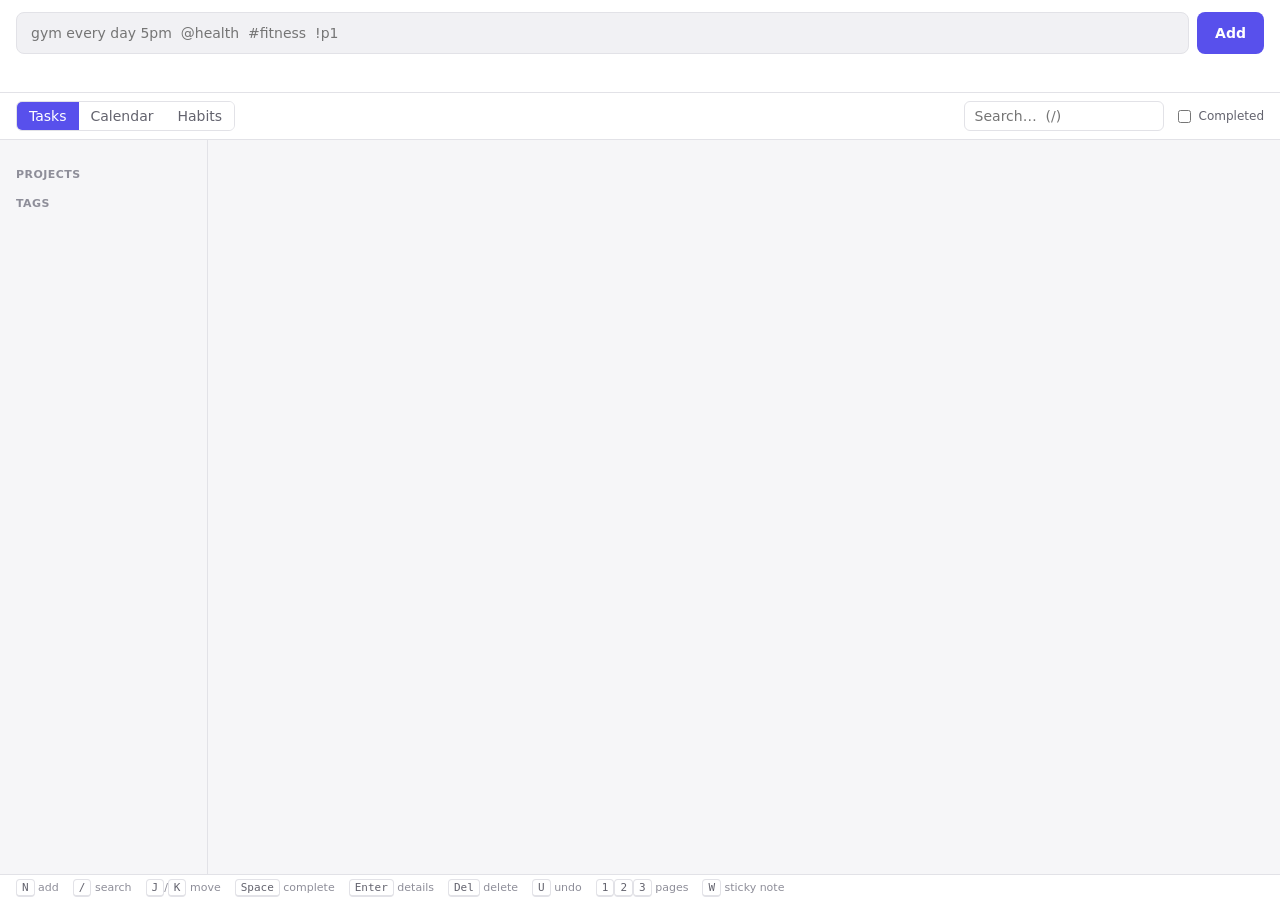
==== windows-app/src/index.html @ aa3853f2 "Collapse the tabs, add a habit month, make parses undoable Five changes, all from using the thing.  " ====
<!doctype html>
<html lang="en">
  <head>
    <meta charset="utf-8" />
    <meta name="viewport" content="width=device-width, initial-scale=1" />
    <title>Master Todo</title>
    <link rel="stylesheet" href="styles.css" />
  </head>
  <body>
    <div id="error-bar" hidden></div>

    <!-- Capture belongs to the task and calendar pages; the habit month hides it. -->
    <header id="capture" class="capture">
      <div class="capture-row">
        <!-- The input sits over a mirror layer that paints a pill behind every
             phrase the parser claimed. -->
        <div class="capture-field">
          <div id="highlight" class="highlight-layer" aria-hidden="true"></div>
          <input
            id="quick-add"
            type="text"
            autocomplete="off"
            spellcheck="false"
            placeholder="gym every day 5pm  @health  #fitness  !p1"
            aria-label="Add a task in one line"
          />
        </div>
        <button id="add-button" class="primary" type="button">Add</button>
      </div>
      <div id="preview" class="preview" aria-live="polite"></div>
    </header>

    <nav class="pages" aria-label="Pages">
      <div class="segmented" role="group">
        <button id="page-agenda" class="active" type="button">Tasks</button>
        <button id="page-calendar" type="button">Calendar</button>
        <button id="page-habits" type="button">Habits</button>
      </div>

      <div class="page-tools">
        <input id="search" type="search" placeholder="Search…  (/)" aria-label="Search tasks" />
        <label class="toggle">
          <input id="show-completed" type="checkbox" />
          Completed
        </label>
      </div>
    </nav>

    <div class="body">
      <nav class="sidebar" aria-label="Filters">
        <ul id="filters" class="view-list"></ul>
        <h2 class="side-heading">Projects</h2>
        <ul id="projects" class="view-list"></ul>
        <h2 class="side-heading">Tags</h2>
        <ul id="tags" class="view-list"></ul>
      </nav>

      <main class="content">
        <!-- Tasks: one list, grouped by when things are due. -->
        <div id="agenda-page" class="page">
          <ul id="agenda" class="tasks" tabindex="0" aria-label="Tasks"></ul>
          <p id="empty" class="empty" hidden></p>
        </div>

        <div id="calendar-page" class="page" hidden>
          <div id="calendar" class="calendar"></div>
        </div>

        <!-- Habits: a month at a time, habits down the side, days across. -->
        <div id="habits-page" class="page habits-page" hidden>
          <div class="month-head">
            <button id="month-prev" type="button" title="Previous month">‹</button>
            <strong id="month-label">—</strong>
            <button id="month-next" type="button" title="Next month">›</button>
            <button id="month-today" type="button">This month</button>
          </div>

          <div class="habit-columns">
            <section class="habit-grid-wrap" aria-label="Habit grid">
              <div id="habit-grid" class="habit-grid"></div>
              <input
                id="new-habit"
                type="text"
                class="inline-input new-habit"
                placeholder="Add a habit…"
                aria-label="Add a habit"
              />
            </section>

            <section class="journal-col" aria-label="Month journal">
              <div class="journal-head">
                <h2 class="side-heading">Journal</h2>
                <button id="add-entry" class="ghost" type="button">+ Entry</button>
              </div>
              <div id="journal-entries" class="journal-entries"></div>
            </section>
          </div>
        </div>
      </main>

      <aside id="detail" class="detail" hidden aria-label="Task detail"></aside>
    </div>

    <footer class="hints">
      <span><kbd>N</kbd> add</span>
      <span><kbd>/</kbd> search</span>
      <span><kbd>J</kbd>/<kbd>K</kbd> move</span>
      <span><kbd>Space</kbd> complete</span>
      <span><kbd>Enter</kbd> details</span>
      <span><kbd>Del</kbd> delete</span>
      <span><kbd>U</kbd> undo</span>
      <span><kbd>1</kbd><kbd>2</kbd><kbd>3</kbd> pages</span>
      <span><kbd>W</kbd> sticky note</span>
      <span class="spacer"></span>
      <span id="summary"></span>
    </footer>

    <div id="toast" class="toast" hidden></div>

    <script type="module" src="app.js"></script>
  </body>
</html>
---- windows-app/src/styles.css ----
/* Master Todo — Windows 11 shell.
   Fluent-adjacent: Segoe UI Variable, 8px radii, quiet surfaces, one accent.
   Light and dark both defined from tokens so neither is an afterthought. */

:root {
  --accent: #5850ec;
  --accent-soft: #eceafe;
  --bg: #f6f6f8;
  --surface: #ffffff;
  --surface-2: #f1f1f4;
  --border: #e2e2e7;
  --text: #16161a;
  --text-dim: #63636e;
  --text-faint: #8e8e99;
  --danger: #c4314b;
  --warn: #b45309;
  --ok: #107c41;
  --shadow: 0 1px 2px rgb(0 0 0 / 6%), 0 8px 24px rgb(0 0 0 / 8%);
  --radius: 8px;
  color-scheme: light;
}

@media (prefers-color-scheme: dark) {
  :root {
    --accent: #8b85ff;
    --accent-soft: #26244a;
    --bg: #17171b;
    --surface: #202026;
    --surface-2: #2a2a32;
    --border: #33333d;
    --text: #f2f2f5;
    --text-dim: #a8a8b4;
    --text-faint: #7c7c88;
    --danger: #ff7a90;
    --warn: #f0b429;
    --ok: #4ade80;
    --shadow: 0 1px 2px rgb(0 0 0 / 30%), 0 8px 24px rgb(0 0 0 / 40%);
    color-scheme: dark;
  }
}

* {
  box-sizing: border-box;
}

/* The hidden attribute has to beat the display rules below it, or a flex or
   grid container stays on screen after being hidden. */
[hidden] {
  display: none !important;
}

html,
body {
  height: 100%;
}

body {
  margin: 0;
  display: flex;
  flex-direction: column;
  font-family: 'Segoe UI Variable Text', 'Segoe UI', system-ui, sans-serif;
  font-size: 14px;
  background: var(--bg);
  color: var(--text);
  overflow: hidden;
}

button,
input {
  font: inherit;
  color: inherit;
}

kbd {
  font-family: 'Cascadia Mono', Consolas, monospace;
  font-size: 11px;
  padding: 1px 5px;
  border: 1px solid var(--border);
  border-bottom-width: 2px;
  border-radius: 4px;
  background: var(--surface);
  color: var(--text-dim);
}

/* ---------- capture bar ---------- */

.capture {
  padding: 12px 16px 8px;
  background: var(--surface);
  border-bottom: 1px solid var(--border);
  flex: 0 0 auto;
}

.capture-row {
  display: flex;
  gap: 8px;
}

/* The field, the mirror layer and the input must agree on every metric that
   affects where a character lands, or the pills drift off the words. */
.capture-field {
  position: relative;
  flex: 1;
  min-width: 0;
  border: 1px solid var(--border);
  border-radius: var(--radius);
  background: var(--surface-2);
  transition: border-color 0.12s, box-shadow 0.12s;
}

.capture-field:focus-within {
  border-color: var(--accent);
  box-shadow: 0 0 0 3px color-mix(in srgb, var(--accent) 22%, transparent);
}

.highlight-layer,
#quick-add {
  padding: 10px 14px;
  font: inherit;
  font-size: 14px;
  line-height: 20px;
  letter-spacing: normal;
  white-space: pre;
  overflow: hidden;
}

.highlight-layer {
  position: absolute;
  inset: 0;
  /* Only the pills are visible; the real glyphs come from the input above. */
  color: transparent;
  pointer-events: none;
  border-radius: var(--radius);
}

#quick-add {
  position: relative;
  z-index: 1;
  display: block;
  width: 100%;
  border: none;
  background: transparent;
  outline: none;
}

/* A phrase the parser claimed. Backspacing against one takes it back. */
.tok {
  border-radius: 4px;
  background: color-mix(in srgb, #3b82f6 26%, transparent);
  color: transparent;
  box-shadow: 0 0 0 1px color-mix(in srgb, #3b82f6 30%, transparent);
}

.tok-tag,
.tok-project {
  background: color-mix(in srgb, var(--accent) 24%, transparent);
  box-shadow: 0 0 0 1px color-mix(in srgb, var(--accent) 28%, transparent);
}

.tok-priority {
  background: color-mix(in srgb, var(--warn) 26%, transparent);
  box-shadow: 0 0 0 1px color-mix(in srgb, var(--warn) 30%, transparent);
}

.chip.muted {
  color: var(--text-faint);
  font-style: italic;
}

button.primary {
  padding: 10px 18px;
  border: none;
  border-radius: var(--radius);
  background: var(--accent);
  color: #fff;
  font-weight: 600;
  cursor: pointer;
}

button.primary:hover {
  filter: brightness(1.08);
}

.preview {
  display: flex;
  flex-wrap: wrap;
  gap: 6px;
  min-height: 22px;
  margin-top: 8px;
  font-size: 12px;
}

.chip {
  padding: 2px 9px;
  border-radius: 999px;
  background: var(--surface-2);
  color: var(--text-dim);
  border: 1px solid var(--border);
}

.chip.accent {
  background: var(--accent-soft);
  border-color: transparent;
  color: var(--accent);
  font-weight: 600;
}

.chip.guess {
  border-style: dashed;
  color: var(--warn);
}

/* ---------- layout ---------- */

.body {
  flex: 1;
  display: flex;
  min-height: 0;
}

.sidebar {
  width: 208px;
  flex: 0 0 auto;
  padding: 12px 8px;
  overflow-y: auto;
  border-right: 1px solid var(--border);
  background: var(--bg);
}

.side-heading {
  margin: 16px 8px 6px;
  font-size: 11px;
  font-weight: 600;
  letter-spacing: 0.04em;
  text-transform: uppercase;
  color: var(--text-faint);
}

.view-list {
  list-style: none;
  margin: 0;
  padding: 0;
}

.view-list li {
  display: flex;
  align-items: center;
  gap: 8px;
  padding: 7px 10px;
  border-radius: 6px;
  cursor: pointer;
  color: var(--text-dim);
}

.view-list li:hover {
  background: var(--surface-2);
}

.view-list li.selected {
  background: var(--accent-soft);
  color: var(--accent);
  font-weight: 600;
}

.view-list .count {
  margin-left: auto;
  font-size: 11px;
  color: var(--text-faint);
}

.content {
  flex: 1;
  min-width: 0;
  display: flex;
  flex-direction: column;
  padding: 14px 18px;
  overflow: hidden;
}

.content-head {
  display: flex;
  align-items: center;
  gap: 12px;
  margin-bottom: 10px;
}

.content-head h1 {
  margin: 0;
  font-size: 19px;
  font-weight: 600;
  font-family: 'Segoe UI Variable Display', 'Segoe UI', system-ui, sans-serif;
}

.content-tools {
  margin-left: auto;
  display: flex;
  gap: 8px;
}

#search {
  width: 200px;
  padding: 6px 10px;
  border: 1px solid var(--border);
  border-radius: 6px;
  background: var(--surface);
  outline: none;
}

#search:focus {
  border-color: var(--accent);
}

.segmented {
  display: flex;
  border: 1px solid var(--border);
  border-radius: 6px;
  overflow: hidden;
}

.segmented button {
  padding: 6px 12px;
  border: none;
  background: var(--surface);
  color: var(--text-dim);
  cursor: pointer;
}

.segmented button.active {
  background: var(--accent);
  color: #fff;
}

/* ---------- page bar ---------- */

.pages {
  display: flex;
  align-items: center;
  gap: 10px;
  padding: 8px 16px;
  border-bottom: 1px solid var(--border);
  background: var(--surface);
  flex: 0 0 auto;
}

.page-tools {
  margin-left: auto;
  display: flex;
  align-items: center;
  gap: 10px;
}

.toggle {
  display: flex;
  align-items: center;
  gap: 5px;
  font-size: 12px;
  color: var(--text-dim);
  cursor: pointer;
}

.page {
  flex: 1;
  min-height: 0;
  display: flex;
  flex-direction: column;
}

.page[hidden] {
  display: none;
}

/* ---------- agenda groups ---------- */

.group-head {
  display: flex;
  align-items: baseline;
  gap: 8px;
  margin: 14px 2px 6px;
  font-size: 12px;
  font-weight: 700;
  letter-spacing: 0.04em;
  text-transform: uppercase;
  color: var(--text-faint);
}

.group-head:first-child {
  margin-top: 0;
}

.group-head .count {
  font-weight: 500;
  letter-spacing: 0;
}

/* Overdue is the one group that means something has already gone wrong. */
.group-head.group-overdue {
  color: var(--danger);
}

.group-head.group-today {
  color: var(--accent);
}

/* ---------- task list ---------- */

.tasks {
  list-style: none;
  margin: 0;
  padding: 0;
  overflow-y: auto;
  flex: 1;
  outline: none;
}

.task {
  display: flex;
  align-items: flex-start;
  gap: 10px;
  padding: 9px 12px;
  margin-bottom: 4px;
  border: 1px solid var(--border);
  border-left-width: 3px;
  border-radius: var(--radius);
  background: var(--surface);
  cursor: pointer;
}

.task:hover {
  border-color: color-mix(in srgb, var(--accent) 40%, var(--border));
}

.task.active {
  border-color: var(--accent);
  box-shadow: 0 0 0 2px color-mix(in srgb, var(--accent) 20%, transparent);
}

.task.p-high {
  border-left-color: var(--danger);
}

.task.p-medium {
  border-left-color: var(--warn);
}

.task.p-low {
  border-left-color: var(--accent);
}

.task.done .title {
  text-decoration: line-through;
  color: var(--text-faint);
}

.check {
  flex: 0 0 auto;
  width: 18px;
  height: 18px;
  margin-top: 1px;
  border: 1.5px solid var(--text-faint);
  border-radius: 50%;
  background: transparent;
  cursor: pointer;
  display: grid;
  place-items: center;
  color: transparent;
  font-size: 11px;
  line-height: 1;
}

.check:hover {
  border-color: var(--ok);
  color: var(--ok);
}

.task.done .check {
  background: var(--ok);
  border-color: var(--ok);
  color: #fff;
}

.task-main {
  flex: 1;
  min-width: 0;
}

.title {
  display: block;
  overflow-wrap: anywhere;
}

.meta {
  display: flex;
  flex-wrap: wrap;
  gap: 8px;
  margin-top: 3px;
  font-size: 12px;
  color: var(--text-faint);
}

.meta .overdue {
  color: var(--danger);
  font-weight: 600;
}

.meta .tag {
  color: var(--accent);
}

.empty {
  margin: 40px auto;
  color: var(--text-faint);
  text-align: center;
}

/* ---------- calendar ---------- */

.calendar {
  flex: 1;
  overflow-y: auto;
}

.cal-head {
  display: flex;
  align-items: center;
  gap: 10px;
  margin-bottom: 10px;
}

.cal-head button {
  padding: 4px 10px;
  border: 1px solid var(--border);
  border-radius: 6px;
  background: var(--surface);
  cursor: pointer;
}

.cal-grid {
  display: grid;
  grid-template-columns: repeat(7, 1fr);
  gap: 4px;
}

.cal-dow {
  padding: 4px;
  font-size: 11px;
  font-weight: 600;
  text-transform: uppercase;
  color: var(--text-faint);
  text-align: center;
}

.cal-day {
  min-height: 84px;
  padding: 5px 6px;
  border: 1px solid var(--border);
  border-radius: 6px;
  background: var(--surface);
  font-size: 12px;
  /* The cell grows with its tasks rather than clipping them; the row sizes to
     the busiest day. */
}

.cal-day.other {
  opacity: 0.4;
}

.cal-day.today {
  border-color: var(--accent);
  box-shadow: inset 0 0 0 1px var(--accent);
}

.cal-date {
  font-weight: 600;
  color: var(--text-dim);
}

.cal-task {
  margin-top: 3px;
  padding: 1px 5px;
  border-radius: 4px;
  background: var(--accent-soft);
  color: var(--accent);
  white-space: nowrap;
  overflow: hidden;
  text-overflow: ellipsis;
  cursor: pointer;
}

/* ---------- detail pane ---------- */

.detail {
  width: 300px;
  flex: 0 0 auto;
  padding: 14px;
  border-left: 1px solid var(--border);
  background: var(--surface);
  overflow-y: auto;
}

.detail-head {
  display: flex;
  align-items: center;
  margin-bottom: 12px;
}

.detail-head h2 {
  margin: 0;
  font-size: 16px;
}

.detail h2 {
  margin: 0 0 12px;
  font-size: 16px;
}

.icon-button {
  margin-left: auto;
  padding: 2px 7px;
  border: none;
  border-radius: 6px;
  background: transparent;
  color: var(--text-faint);
  font-size: 13px;
  cursor: pointer;
}

.icon-button:hover {
  background: var(--surface-2);
  color: var(--text);
}

.field {
  margin-bottom: 12px;
}

.field label {
  display: block;
  margin-bottom: 4px;
  font-size: 11px;
  font-weight: 600;
  text-transform: uppercase;
  letter-spacing: 0.04em;
  color: var(--text-faint);
}

.field input,
.field textarea,
.field select {
  width: 100%;
  padding: 6px 8px;
  border: 1px solid var(--border);
  border-radius: 6px;
  background: var(--surface-2);
  outline: none;
}

.field textarea {
  min-height: 64px;
  resize: vertical;
}

.subtasks {
  list-style: none;
  margin: 0;
  padding: 0;
}

.subtasks li {
  display: flex;
  align-items: center;
  gap: 7px;
  padding: 3px 0;
}

.subtasks li.done span {
  text-decoration: line-through;
  color: var(--text-faint);
}

.detail-actions {
  display: flex;
  flex-wrap: wrap;
  gap: 6px;
  margin-top: 14px;
}

.detail-actions button {
  padding: 6px 10px;
  border: 1px solid var(--border);
  border-radius: 6px;
  background: var(--surface-2);
  cursor: pointer;
}

.detail-actions button.danger {
  color: var(--danger);
  border-color: color-mix(in srgb, var(--danger) 40%, var(--border));
}

/* ---------- chrome ---------- */

.hints {
  flex: 0 0 auto;
  display: flex;
  gap: 14px;
  align-items: center;
  padding: 6px 16px;
  border-top: 1px solid var(--border);
  background: var(--surface);
  font-size: 11px;
  color: var(--text-faint);
}

.hints .spacer {
  flex: 1;
}

.toast {
  position: fixed;
  left: 50%;
  bottom: 42px;
  transform: translateX(-50%);
  padding: 9px 16px;
  border-radius: var(--radius);
  background: var(--text);
  color: var(--bg);
  box-shadow: var(--shadow);
  z-index: 40;
}

#error-bar {
  position: fixed;
  top: 0;
  left: 0;
  right: 0;
  padding: 8px 14px;
  background: var(--danger);
  color: #fff;
  font-size: 12px;
  z-index: 50;
}

/* Narrow windows drop the sidebar and detail pane rather than squeezing them. */
@media (max-width: 720px) {
  .sidebar,
  .detail {
    display: none;
  }
}

/* ---------- the detail pane ---------- */

.detail {
  display: flex;
  flex-direction: column;
}

.detail[hidden] {
  display: none !important;
}

/* Popovers hang off this row, so it owns the positioning context. */
.detail-chips {
  position: relative;
  display: flex;
  align-items: center;
  gap: 8px;
  margin-bottom: 14px;
}

.chip-button {
  display: inline-flex;
  align-items: center;
  gap: 6px;
  padding: 5px 11px;
  border: 1px solid var(--border);
  border-radius: 999px;
  background: var(--surface-2);
  color: var(--text-dim);
  font-size: 12px;
  cursor: pointer;
}

.chip-button:hover,
.chip-button.open {
  border-color: var(--accent);
  color: var(--accent);
}

.chip-button.set {
  border-color: color-mix(in srgb, var(--accent) 50%, var(--border));
  color: var(--accent);
}

.chip-button.flag.p-high {
  color: var(--danger);
  border-color: color-mix(in srgb, var(--danger) 50%, var(--border));
}

.chip-button.flag.p-medium {
  color: var(--warn);
  border-color: color-mix(in srgb, var(--warn) 50%, var(--border));
}

.chip-icon {
  font-size: 12px;
  line-height: 1;
}

.icon-button.close {
  margin-left: auto;
}

.popover {
  position: absolute;
  top: 100%;
  left: 0;
  z-index: 30;
  margin-top: 6px;
  padding: 10px;
  min-width: 236px;
  border: 1px solid var(--border);
  border-radius: 10px;
  background: var(--surface);
  box-shadow: var(--shadow);
}

.popover-row {
  display: flex;
  flex-wrap: wrap;
  gap: 6px;
  margin-top: 8px;
}

.popover-row button,
.popover-item {
  padding: 5px 10px;
  border: 1px solid var(--border);
  border-radius: 6px;
  background: var(--surface-2);
  color: inherit;
  font-size: 12px;
  cursor: pointer;
}

.popover-item {
  display: block;
  width: 100%;
  margin-bottom: 4px;
  text-align: left;
  border-color: transparent;
  background: transparent;
}

.popover-item:hover {
  background: var(--surface-2);
}

.popover-item.p-high {
  color: var(--danger);
}

.popover-item.p-medium {
  color: var(--warn);
}

.popover-item.p-low {
  color: var(--accent);
}

.popover-row button.danger {
  color: var(--danger);
  border-color: color-mix(in srgb, var(--danger) 40%, var(--border));
}

.popover-field {
  display: flex;
  align-items: center;
  gap: 8px;
  margin-top: 8px;
  font-size: 12px;
  color: var(--text-dim);
}

.popover-field span {
  width: 52px;
  flex: 0 0 auto;
}

.popover-field input,
.popover-field select {
  flex: 1;
  min-width: 0;
  padding: 5px 7px;
  border: 1px solid var(--border);
  border-radius: 6px;
  background: var(--surface-2);
  color: inherit;
  font: inherit;
  font-size: 12px;
  outline: none;
}

.popover-note {
  margin: 8px 0 0;
  font-size: 11px;
  color: var(--text-faint);
}

.mini-cal {
  width: 216px;
}

.mini-head {
  display: flex;
  align-items: center;
  justify-content: space-between;
  margin-bottom: 6px;
  font-size: 12px;
}

.mini-head button {
  padding: 2px 8px;
  border: 1px solid var(--border);
  border-radius: 6px;
  background: var(--surface-2);
  color: inherit;
  cursor: pointer;
}

.mini-grid {
  display: grid;
  grid-template-columns: repeat(7, 1fr);
  gap: 2px;
}

.mini-dow {
  font-size: 10px;
  text-align: center;
  color: var(--text-faint);
}

.mini-day {
  padding: 5px 0;
  border: none;
  border-radius: 6px;
  background: transparent;
  color: inherit;
  font-size: 12px;
  cursor: pointer;
}

.mini-day:hover {
  background: var(--surface-2);
}

.mini-day.other {
  opacity: 0.35;
}

.mini-day.today {
  box-shadow: inset 0 0 0 1px var(--accent);
}

.mini-day.selected {
  background: var(--accent);
  color: #fff;
}

.detail-title-row {
  display: flex;
  align-items: flex-start;
  gap: 8px;
}

.detail-title {
  flex: 1;
  min-width: 0;
  padding: 0;
  border: none;
  background: transparent;
  color: inherit;
  font-family: inherit;
  font-size: 16px;
  font-weight: 600;
  line-height: 1.4;
  resize: none;
  overflow: hidden;
  outline: none;
}

.title-tools {
  display: flex;
  align-items: center;
  gap: 4px;
}

.title-tools .count {
  font-size: 11px;
  color: var(--text-faint);
}

.detail-body {
  flex: 1;
  min-height: 0;
  margin-top: 10px;
}

.detail-notes {
  width: 100%;
  min-height: 180px;
  padding: 10px 12px;
  border: 1px solid var(--border);
  border-radius: var(--radius);
  background: var(--surface-2);
  color: inherit;
  font-family: inherit;
  font-size: 13px;
  line-height: 1.6;
  resize: vertical;
  outline: none;
}

.detail-notes:focus {
  border-color: var(--accent);
}

/* ---------- the habit month ---------- */

.habits-page {
  overflow: hidden;
}

.month-head {
  display: flex;
  align-items: center;
  gap: 8px;
  margin-bottom: 12px;
  flex: 0 0 auto;
}

.month-head strong {
  font-size: 17px;
  font-family: 'Segoe UI Variable Display', 'Segoe UI', system-ui, sans-serif;
}

.month-head button {
  padding: 3px 10px;
  border: 1px solid var(--border);
  border-radius: 6px;
  background: var(--surface);
  color: inherit;
  cursor: pointer;
}

.habit-columns {
  flex: 1;
  min-height: 0;
  display: grid;
  grid-template-columns: minmax(0, 1fr) minmax(230px, 340px);
  gap: 16px;
}

.habit-grid-wrap {
  min-width: 0;
  display: flex;
  flex-direction: column;
  overflow: auto;
}

/* Name column, one narrow column per day, then the row total. */
.habit-grid {
  display: grid;
  grid-template-columns: 148px repeat(var(--days, 31), 24px) 54px;
  gap: 2px;
  align-content: start;
}

.cell {
  display: flex;
  align-items: center;
  justify-content: center;
  min-height: 26px;
  border-radius: 4px;
  font-size: 11px;
}

/* The names stay put while the days scroll under them. */
.cell.name {
  position: sticky;
  left: 0;
  z-index: 2;
  justify-content: flex-start;
  gap: 4px;
  padding: 0 6px;
  background: var(--bg);
}

.cell.name .habit-label {
  flex: 1;
  min-width: 0;
  overflow: hidden;
  text-overflow: ellipsis;
  white-space: nowrap;
  font-size: 12px;
  cursor: text;
}

.cell.name .icon-button {
  opacity: 0;
  margin-left: 0;
  padding: 0 4px;
}

.cell.name:hover .icon-button {
  opacity: 1;
}

.cell.number-name .habit-label {
  color: var(--text-dim);
  font-style: italic;
}

.cell.corner {
  position: sticky;
  left: 0;
  z-index: 2;
  background: var(--bg);
}

.cell.day-head {
  flex-direction: column;
  gap: 0;
  line-height: 1.15;
  color: var(--text-faint);
}

.cell.day-head .dow {
  font-size: 9px;
  text-transform: uppercase;
}

.cell.day-head .dom {
  font-size: 11px;
}

.cell.day-head.today {
  color: var(--accent);
  font-weight: 700;
}

.cell.tick {
  background: var(--surface-2);
  cursor: pointer;
  color: transparent;
}

.cell.tick:hover {
  box-shadow: inset 0 0 0 1px var(--accent);
}

.cell.tick.done {
  background: var(--accent);
  color: #fff;
}

.cell.weekend {
  background: color-mix(in srgb, var(--surface-2) 55%, transparent);
}

.cell.tick.done.weekend {
  background: var(--accent);
}

.cell.today {
  box-shadow: inset 0 0 0 1px color-mix(in srgb, var(--accent) 60%, transparent);
}

/* A day that has not happened cannot have been done. */
.cell.future {
  opacity: 0.3;
  cursor: default;
}

.cell.tick.future:hover {
  box-shadow: none;
}

.cell.number {
  background: var(--surface-2);
  color: var(--text-dim);
  cursor: pointer;
  font-size: 10px;
}

.cell.number:hover {
  box-shadow: inset 0 0 0 1px var(--accent);
}

.cell.total,
.cell.total-head {
  gap: 4px;
  color: var(--text-faint);
  font-size: 11px;
}

.cell-input {
  width: 100%;
  height: 100%;
  min-width: 0;
  padding: 0 2px;
  border: 1px solid var(--accent);
  border-radius: 4px;
  background: var(--surface);
  color: inherit;
  font: inherit;
  font-size: 10px;
  text-align: center;
  outline: none;
}

.new-habit {
  margin-top: 10px;
  max-width: 260px;
  flex: 0 0 auto;
}

.inline-input {
  padding: 6px 8px;
  border: 1px solid var(--border);
  border-radius: 6px;
  background: var(--surface-2);
  color: inherit;
  font: inherit;
  outline: none;
}

.inline-input:focus {
  border-color: var(--accent);
}

.streak {
  padding: 0 5px;
  border-radius: 999px;
  background: var(--accent-soft);
  color: var(--accent);
  font-size: 10px;
  font-weight: 600;
}

.empty-row {
  justify-content: flex-start;
  color: var(--text-faint);
  font-size: 12px;
}

/* ---------- the month journal ---------- */

.journal-col {
  display: flex;
  flex-direction: column;
  min-height: 0;
  overflow: hidden;
}

.journal-head {
  display: flex;
  align-items: center;
  gap: 8px;
  flex: 0 0 auto;
}

.journal-head .side-heading {
  margin: 0;
}

button.ghost {
  margin-left: auto;
  padding: 3px 9px;
  border: 1px solid var(--border);
  border-radius: 6px;
  background: var(--surface);
  color: var(--text-dim);
  font-size: 12px;
  cursor: pointer;
}

button.ghost:hover {
  border-color: var(--accent);
  color: var(--accent);
}

.journal-entries {
  flex: 1;
  min-height: 0;
  margin-top: 8px;
  overflow-y: auto;
  padding-right: 4px;
}

.entry {
  margin-bottom: 10px;
  padding: 8px 10px;
  border: 1px solid var(--border);
  border-radius: var(--radius);
  background: var(--surface);
}

.entry-head {
  display: flex;
  align-items: center;
  gap: 6px;
}

.entry-title {
  flex: 1;
  min-width: 0;
  padding: 0;
  border: none;
  background: transparent;
  color: inherit;
  font: inherit;
  font-weight: 600;
  outline: none;
}

.entry .icon-button {
  opacity: 0;
  margin-left: 0;
}

.entry:hover .icon-button,
.entry .icon-button:focus {
  opacity: 1;
}

.entry-body {
  width: 100%;
  margin-top: 4px;
  padding: 0;
  border: none;
  background: transparent;
  color: var(--text-dim);
  font-family: inherit;
  font-size: 13px;
  line-height: 1.6;
  resize: none;
  outline: none;
  overflow: hidden;
}

/* Only stack when the window is genuinely too narrow for two columns; the
   journal belongs beside the grid, not under it. */
@media (max-width: 640px) {
  .habit-columns {
    grid-template-columns: 1fr;
    overflow-y: auto;
  }
}
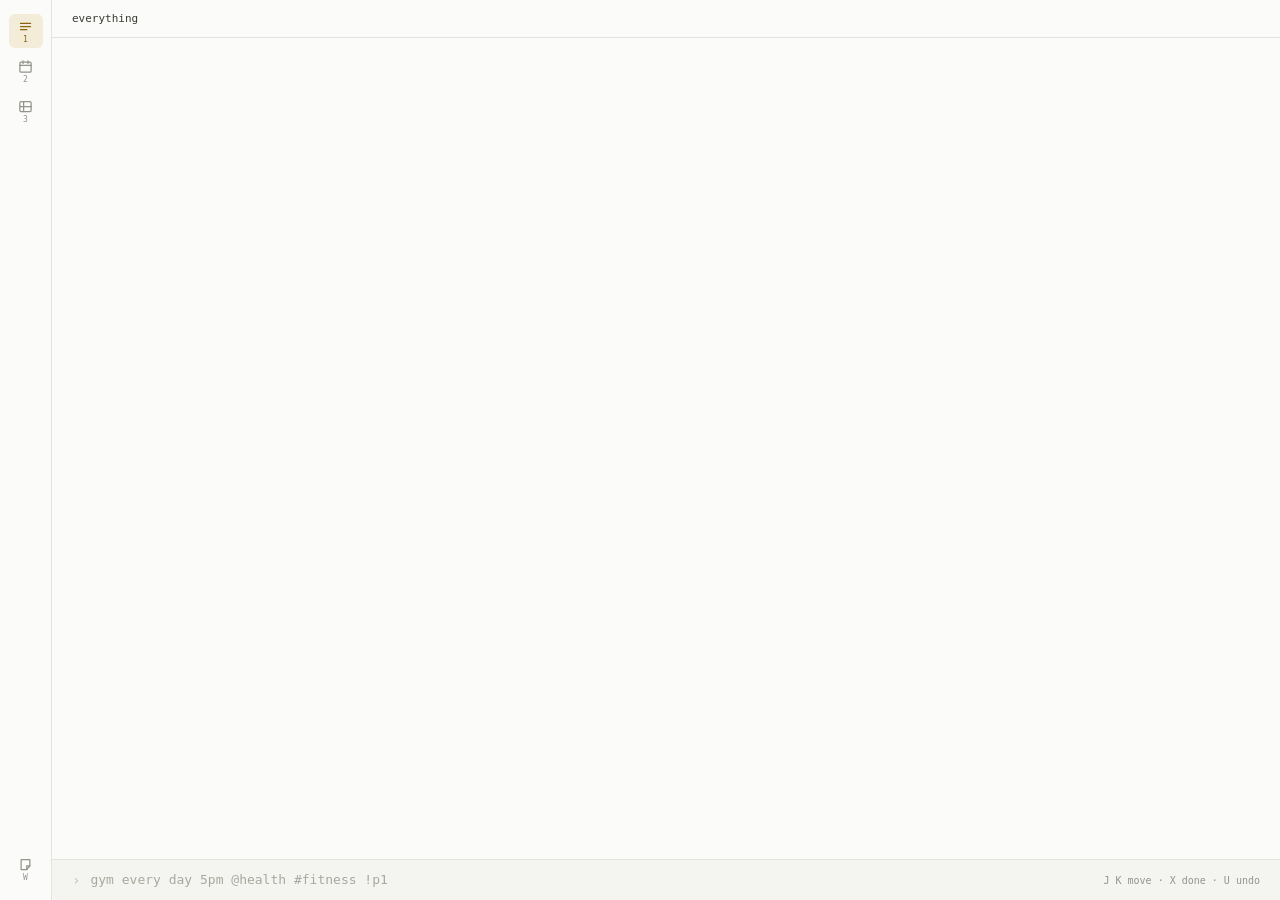
==== commit 0aa26b58: "Rebuild the Windows shell as Direction B, "Command Deck" Matches the seven artboards, kept in docs/d" ====
--- a/windows-app/src/index.html
+++ b/windows-app/src/index.html
@@ -9,11 +9,82 @@
   <body>
     <div id="error-bar" hidden></div>
 
-    <!-- Capture belongs to the task and calendar pages; the habit month hides it. -->
-    <header id="capture" class="capture">
-      <div class="capture-row">
-        <!-- The input sits over a mirror layer that paints a pill behind every
-             phrase the parser claimed. -->
+    <!-- The rail is the whole navigation: three pages and the sticky note. -->
+    <nav class="rail" aria-label="Pages">
+      <button id="page-agenda" class="active" type="button" aria-label="Tasks (1)">
+        <svg width="15" height="15" viewBox="0 0 24 24" fill="none" stroke="currentColor"
+             stroke-width="2" stroke-linecap="round" stroke-linejoin="round" aria-hidden="true">
+          <path d="M4 7h16" /><path d="M4 12h16" /><path d="M4 17h10" />
+        </svg>
+        <span class="key">1</span>
+      </button>
+      <button id="page-calendar" type="button" aria-label="Calendar (2)">
+        <svg width="15" height="15" viewBox="0 0 24 24" fill="none" stroke="currentColor"
+             stroke-width="2" stroke-linecap="round" stroke-linejoin="round" aria-hidden="true">
+          <rect x="3" y="5" width="18" height="16" rx="2" /><path d="M3 10h18" />
+          <path d="M8 3v4" /><path d="M16 3v4" />
+        </svg>
+        <span class="key">2</span>
+      </button>
+      <button id="page-habits" type="button" aria-label="Habits (3)">
+        <svg width="15" height="15" viewBox="0 0 24 24" fill="none" stroke="currentColor"
+             stroke-width="2" stroke-linecap="round" stroke-linejoin="round" aria-hidden="true">
+          <rect x="3" y="4" width="18" height="16" rx="2" /><path d="M9 4v16" />
+          <path d="M3 12h18" />
+        </svg>
+        <span class="key">3</span>
+      </button>
+
+      <div class="spacer"></div>
+
+      <button id="sticky-toggle" type="button" aria-label="Toggle the sticky note (W)">
+        <svg width="15" height="15" viewBox="0 0 24 24" fill="none" stroke="currentColor"
+             stroke-width="2" stroke-linecap="round" stroke-linejoin="round" aria-hidden="true">
+          <path d="M5 4h14v10l-5 6H5z" /><path d="M19 14h-5v6" />
+        </svg>
+        <span class="key">W</span>
+      </button>
+    </nav>
+
+    <div class="column">
+      <!-- One mono line: where you are, and what you can press. -->
+      <div class="status">
+        <span id="here" class="here">everything</span>
+        <span id="count"></span>
+        <div class="spacer"></div>
+        <div id="status-tools"></div>
+      </div>
+
+      <!-- Tasks -->
+      <div id="agenda-page" class="page">
+        <ul id="agenda" class="list" tabindex="0" aria-label="Tasks"></ul>
+        <p id="empty" class="empty" hidden></p>
+      </div>
+
+      <!-- Calendar -->
+      <div id="calendar-page" class="page" hidden>
+        <div id="cal-dow" class="cal-dow"></div>
+        <div id="cal-grid" class="cal-grid"></div>
+      </div>
+
+      <!-- Habits: the grid, then the month's journal and its summary. -->
+      <div id="habits-page" class="page" hidden>
+        <div id="habit-rows" class="habit-rows"></div>
+        <div class="section-rule">
+          <span class="rule"></span>
+          <span>JOURNAL</span>
+          <span class="rule"></span>
+        </div>
+        <div class="habit-lower">
+          <div id="journal" class="journal"></div>
+          <aside id="summary" class="summary" aria-label="This month"></aside>
+        </div>
+      </div>
+
+      <!-- Capture lives at the bottom and is always there, never a modal. -->
+      <div id="preview" class="preview" aria-live="polite"></div>
+      <div id="capture" class="capture">
+        <span class="prompt">›</span>
         <div class="capture-field">
           <div id="highlight" class="highlight-layer" aria-hidden="true"></div>
           <input
@@ -21,99 +92,15 @@
             type="text"
             autocomplete="off"
             spellcheck="false"
-            placeholder="gym every day 5pm  @health  #fitness  !p1"
+            placeholder="gym every day 5pm @health #fitness !p1"
             aria-label="Add a task in one line"
           />
         </div>
-        <button id="add-button" class="primary" type="button">Add</button>
+        <span id="capture-hint" class="hint">J K move · X done · U undo</span>
       </div>
-      <div id="preview" class="preview" aria-live="polite"></div>
-    </header>
-
-    <nav class="pages" aria-label="Pages">
-      <div class="segmented" role="group">
-        <button id="page-agenda" class="active" type="button">Tasks</button>
-        <button id="page-calendar" type="button">Calendar</button>
-        <button id="page-habits" type="button">Habits</button>
-      </div>
-
-      <div class="page-tools">
-        <input id="search" type="search" placeholder="Search…  (/)" aria-label="Search tasks" />
-        <label class="toggle">
-          <input id="show-completed" type="checkbox" />
-          Completed
-        </label>
-      </div>
-    </nav>
-
-    <div class="body">
-      <nav class="sidebar" aria-label="Filters">
-        <ul id="filters" class="view-list"></ul>
-        <h2 class="side-heading">Projects</h2>
-        <ul id="projects" class="view-list"></ul>
-        <h2 class="side-heading">Tags</h2>
-        <ul id="tags" class="view-list"></ul>
-      </nav>
-
-      <main class="content">
-        <!-- Tasks: one list, grouped by when things are due. -->
-        <div id="agenda-page" class="page">
-          <ul id="agenda" class="tasks" tabindex="0" aria-label="Tasks"></ul>
-          <p id="empty" class="empty" hidden></p>
-        </div>
-
-        <div id="calendar-page" class="page" hidden>
-          <div id="calendar" class="calendar"></div>
-        </div>
-
-        <!-- Habits: a month at a time, habits down the side, days across. -->
-        <div id="habits-page" class="page habits-page" hidden>
-          <div class="month-head">
-            <button id="month-prev" type="button" title="Previous month">‹</button>
-            <strong id="month-label">—</strong>
-            <button id="month-next" type="button" title="Next month">›</button>
-            <button id="month-today" type="button">This month</button>
-          </div>
-
-          <div class="habit-columns">
-            <section class="habit-grid-wrap" aria-label="Habit grid">
-              <div id="habit-grid" class="habit-grid"></div>
-              <input
-                id="new-habit"
-                type="text"
-                class="inline-input new-habit"
-                placeholder="Add a habit…"
-                aria-label="Add a habit"
-              />
-            </section>
-
-            <section class="journal-col" aria-label="Month journal">
-              <div class="journal-head">
-                <h2 class="side-heading">Journal</h2>
-                <button id="add-entry" class="ghost" type="button">+ Entry</button>
-              </div>
-              <div id="journal-entries" class="journal-entries"></div>
-            </section>
-          </div>
-        </div>
-      </main>
-
-      <aside id="detail" class="detail" hidden aria-label="Task detail"></aside>
     </div>
 
-    <footer class="hints">
-      <span><kbd>N</kbd> add</span>
-      <span><kbd>/</kbd> search</span>
-      <span><kbd>J</kbd>/<kbd>K</kbd> move</span>
-      <span><kbd>Space</kbd> complete</span>
-      <span><kbd>Enter</kbd> details</span>
-      <span><kbd>Del</kbd> delete</span>
-      <span><kbd>U</kbd> undo</span>
-      <span><kbd>1</kbd><kbd>2</kbd><kbd>3</kbd> pages</span>
-      <span><kbd>W</kbd> sticky note</span>
-      <span class="spacer"></span>
-      <span id="summary"></span>
-    </footer>
+    <aside id="detail" class="detail" hidden aria-label="Task detail"></aside>
 
     <div id="toast" class="toast" hidden></div>
 
--- a/windows-app/src/styles.css
+++ b/windows-app/src/styles.css
@@ -1,41 +1,145 @@
-/* Master Todo — Windows 11 shell.
-   Fluent-adjacent: Segoe UI Variable, 8px radii, quiet surfaces, one accent.
-   Light and dark both defined from tokens so neither is an afterthought. */
+/* Master Todo — Direction B, "Command Deck".
+   A dark-first, terminal-adjacent surface: proportional type for the things a
+   person wrote, monospace for everything the machine knows. Density is the
+   point — 26px rows, hairline rules, no decoration that is not information.
+
+   Every colour below is a token. Dark is the default and light is the
+   override, because this is a tool that sits open next to real work. */
 
 :root {
-  --accent: #5850ec;
-  --accent-soft: #eceafe;
-  --bg: #f6f6f8;
-  --surface: #ffffff;
-  --surface-2: #f1f1f4;
-  --border: #e2e2e7;
-  --text: #16161a;
-  --text-dim: #63636e;
-  --text-faint: #8e8e99;
-  --danger: #c4314b;
-  --warn: #b45309;
-  --ok: #107c41;
-  --shadow: 0 1px 2px rgb(0 0 0 / 6%), 0 8px 24px rgb(0 0 0 / 8%);
-  --radius: 8px;
-  color-scheme: light;
-}
-
-@media (prefers-color-scheme: dark) {
+  color-scheme: dark;
+
+  /* surfaces */
+  --bg: #08090a;
+  --panel: #0b0c0d; /* capture bar, detail pane, sticky note */
+  --raised: #0f1012; /* overlay and tray popover, above everything */
+  --toast: #141517;
+  --cell-off: #0a0b0c; /* a calendar cell outside the month */
+
+  /* hairlines */
+  --line: #16171a;
+  --line-quiet: #17181a; /* a section rule with no urgency */
+  --line-faint: #101113;
+  --edge: #222326; /* sticky note */
+  --edge-strong: #2a2b2e; /* overlay, toast */
+
+  /* type, brightest to quietest */
+  --text-max: #ffffff;
+  --text-bright: #f0f0ea;
+  --text: #dcdcd6;
+  --text-2: #c7c7bd;
+  --text-3: #b6b6b0;
+  --text-dim: #9a9a92;
+  --text-faint: #85857e;
+  --text-fainter: #6f6f68;
+  --text-ghost: #55554f;
+  --text-quiet: #3a3a36;
+  --dot: #2e2f32;
+
+  /* accent — amber, used only for now, today, and focus */
+  --accent: #e0b25e;
+  --accent-hover: #f2cd8a;
+  --accent-bg: #17180f;
+  --accent-line: #23200f;
+  --accent-rail: #1b1c16;
+  --accent-bar: #e0b25e;
+
+  /* overdue */
+  --danger: #e5584a;
+  --danger-line: #24160f;
+  --danger-check: #6a4038;
+
+  /* checkbox borders carry the row's urgency */
+  --check-strong: #8a8a80; /* the selected row */
+  --check: #4a4a44; /* today */
+  --check-dim: #3a3a36; /* later */
+  --check-done: #3a3a34;
+
+  /* neutral chips */
+  --chip-bg: #121316;
+  --chip-line: #1c1d20;
+
+  /* parsed phrases, by what they set */
+  --when-bg: #101a1f;
+  --when-line: #3f6b80;
+  --when-text: #8fbdd4;
+  --where-bg: #141a10;
+  --where-line: #4e6b3e;
+  --where-text: #9cba81;
+  --much-bg: #1f1a0d;
+  --much-line: #7d6329;
+  --much-text: #e0b25e;
+
+  /* habits */
+  --habit-done: #5d7d4e;
+  --habit-miss: #221518;
+  --habit-miss-line: #38221f;
+
+  --mono: Consolas, ui-monospace, "Cascadia Mono", monospace;
+  --sans: "Segoe UI Variable Text", "Segoe UI", system-ui, sans-serif;
+  --display: "Segoe UI Variable Display", "Segoe UI", system-ui, sans-serif;
+}
+
+@media (prefers-color-scheme: light) {
   :root {
-    --accent: #8b85ff;
-    --accent-soft: #26244a;
-    --bg: #17171b;
-    --surface: #202026;
-    --surface-2: #2a2a32;
-    --border: #33333d;
-    --text: #f2f2f5;
-    --text-dim: #a8a8b4;
-    --text-faint: #7c7c88;
-    --danger: #ff7a90;
-    --warn: #f0b429;
-    --ok: #4ade80;
-    --shadow: 0 1px 2px rgb(0 0 0 / 30%), 0 8px 24px rgb(0 0 0 / 40%);
-    color-scheme: dark;
+    color-scheme: light;
+
+    --bg: #fbfbf9;
+    --panel: #f4f4f1;
+    --raised: #ffffff;
+    --toast: #ffffff;
+    --cell-off: #f6f6f3;
+
+    --line: #e4e4de;
+    --line-quiet: #eaeae4;
+    --line-faint: #efefe9;
+    --edge: #dedcd4;
+    --edge-strong: #cfcdc4;
+
+    --text-max: #17170f;
+    --text-bright: #17170f;
+    --text: #3a3a33;
+    --text-2: #5a5a52;
+    --text-3: #5a5a52;
+    --text-dim: #7a7a72;
+    --text-faint: #94948c;
+    --text-fainter: #94948c;
+    --text-ghost: #a8a89e;
+    --text-quiet: #c2c2ba;
+    --dot: #dcdcd4;
+
+    --accent: #8a6510;
+    --accent-hover: #6f5109;
+    --accent-bg: #faf3e0;
+    --accent-line: #ecdcb4;
+    --accent-rail: #f3ecd9;
+    --accent-bar: #b8892a;
+
+    --danger: #b3352a;
+    --danger-line: #f0dcd8;
+    --danger-check: #c99188;
+
+    --check-strong: #8a8a80;
+    --check: #a8a89e;
+    --check-dim: #c2c2ba;
+    --check-done: #b6b6ac;
+
+    --chip-bg: #f1f1ec;
+    --chip-line: #e4e4de;
+
+    --when-bg: #eaf2f7;
+    --when-line: #7fa9bf;
+    --when-text: #2f5e75;
+    --where-bg: #eef3e9;
+    --where-line: #89ab73;
+    --where-text: #4a6b36;
+    --much-bg: #f8f0dd;
+    --much-line: #c6a55c;
+    --much-text: #8a6510;
+
+    --habit-done: #7f9c6d;
+    --habit-miss: #f3e3e0;
+    --habit-miss-line: #e0c4bf;
   }
 }
 
@@ -57,606 +161,583 @@
 body {
   margin: 0;
   display: flex;
-  flex-direction: column;
-  font-family: 'Segoe UI Variable Text', 'Segoe UI', system-ui, sans-serif;
-  font-size: 14px;
+  font-family: var(--sans);
+  font-size: 13px;
   background: var(--bg);
   color: var(--text);
   overflow: hidden;
 }
 
 button,
-input {
+input,
+textarea,
+select {
   font: inherit;
   color: inherit;
 }
 
-kbd {
-  font-family: 'Cascadia Mono', Consolas, monospace;
+::placeholder {
+  color: var(--text-ghost);
+}
+
+/* ---------- the rail ---------- */
+
+.rail {
+  width: 52px;
+  flex-shrink: 0;
+  border-right: 1px solid var(--line);
+  display: flex;
+  flex-direction: column;
+  align-items: center;
+  padding: 14px 0;
+  gap: 6px;
+}
+
+.rail button {
+  width: 34px;
+  height: 34px;
+  border: 0;
+  border-radius: 6px;
+  background: transparent;
+  color: var(--text-faint);
+  display: flex;
+  flex-direction: column;
+  align-items: center;
+  justify-content: center;
+  gap: 1px;
+  padding: 0;
+  cursor: pointer;
+}
+
+.rail button:hover {
+  color: var(--text-2);
+}
+
+.rail button.active {
+  background: var(--accent-rail);
+  color: var(--accent);
+}
+
+.rail .key {
+  font-family: var(--mono);
+  font-size: 8px;
+}
+
+.rail .spacer {
+  flex-grow: 1;
+}
+
+/* ---------- the column ---------- */
+
+.column {
+  flex-grow: 1;
+  min-width: 0;
+  display: flex;
+  flex-direction: column;
+}
+
+/* One mono line: where you are on the left, what you can press on the right. */
+.status {
+  display: flex;
+  align-items: center;
+  gap: 14px;
+  padding: 12px 20px;
+  border-bottom: 1px solid var(--line);
+  font-family: var(--mono);
   font-size: 11px;
-  padding: 1px 5px;
-  border: 1px solid var(--border);
-  border-bottom-width: 2px;
-  border-radius: 4px;
-  background: var(--surface);
-  color: var(--text-dim);
-}
-
-/* ---------- capture bar ---------- */
+  color: var(--text-faint);
+  flex: 0 0 auto;
+}
+
+.status .here {
+  color: var(--text);
+}
+
+.status .spacer {
+  flex-grow: 1;
+}
+
+/* The tools keep the same rhythm as the rest of the line. */
+#status-tools,
+.status .filters {
+  display: flex;
+  align-items: center;
+  gap: 12px;
+}
+
+.status button {
+  border: 0;
+  background: transparent;
+  color: var(--text-faint);
+  font-family: var(--mono);
+  font-size: 11px;
+  padding: 0;
+  cursor: pointer;
+}
+
+.status button:hover,
+.status button.on {
+  color: var(--accent);
+}
+
+.status .search {
+  width: 150px;
+  border: 0;
+  background: transparent;
+  outline: none;
+  font-family: var(--mono);
+  font-size: 11px;
+  color: var(--text);
+  padding: 0;
+}
+
+.page {
+  flex-grow: 1;
+  min-height: 0;
+  display: flex;
+  flex-direction: column;
+}
+
+/* ---------- the capture bar, pinned to the bottom ---------- */
 
 .capture {
-  padding: 12px 16px 8px;
-  background: var(--surface);
-  border-bottom: 1px solid var(--border);
+  display: flex;
+  align-items: center;
+  gap: 10px;
+  border-top: 1px solid var(--line);
+  padding: 10px 20px;
+  background: var(--panel);
   flex: 0 0 auto;
 }
 
-.capture-row {
-  display: flex;
-  gap: 8px;
-}
-
-/* The field, the mirror layer and the input must agree on every metric that
-   affects where a character lands, or the pills drift off the words. */
+.capture .prompt {
+  font-family: var(--mono);
+  font-size: 14px;
+  color: var(--text-quiet);
+  flex: 0 0 auto;
+}
+
+.capture:focus-within .prompt {
+  color: var(--accent);
+}
+
 .capture-field {
   position: relative;
-  flex: 1;
+  flex-grow: 1;
   min-width: 0;
-  border: 1px solid var(--border);
-  border-radius: var(--radius);
-  background: var(--surface-2);
-  transition: border-color 0.12s, box-shadow 0.12s;
-}
-
-.capture-field:focus-within {
-  border-color: var(--accent);
-  box-shadow: 0 0 0 3px color-mix(in srgb, var(--accent) 22%, transparent);
-}
-
+}
+
+/* The mirror layer and the input must agree on every metric that decides where
+   a character lands, or the tints drift off the words. */
 .highlight-layer,
-#quick-add {
-  padding: 10px 14px;
-  font: inherit;
-  font-size: 14px;
+#quick-add,
+#line {
+  font-family: var(--mono);
+  font-size: 13px;
   line-height: 20px;
   letter-spacing: normal;
   white-space: pre;
+  padding: 0;
   overflow: hidden;
 }
 
 .highlight-layer {
   position: absolute;
   inset: 0;
-  /* Only the pills are visible; the real glyphs come from the input above. */
   color: transparent;
   pointer-events: none;
-  border-radius: var(--radius);
-}
-
-#quick-add {
+}
+
+#quick-add,
+#line {
   position: relative;
   z-index: 1;
   display: block;
   width: 100%;
-  border: none;
+  border: 0;
   background: transparent;
   outline: none;
-}
-
-/* A phrase the parser claimed. Backspacing against one takes it back. */
+  color: var(--text-bright);
+}
+
+.capture .hint {
+  font-family: var(--mono);
+  font-size: 10px;
+  color: var(--text-fainter);
+  flex: 0 0 auto;
+}
+
+/* A claimed phrase, tinted by what it set. The underline carries the meaning;
+   the fill is only there to separate it from the words around it. */
 .tok {
-  border-radius: 4px;
-  background: color-mix(in srgb, #3b82f6 26%, transparent);
+  border-radius: 2px;
+  padding: 1px 3px;
   color: transparent;
-  box-shadow: 0 0 0 1px color-mix(in srgb, #3b82f6 30%, transparent);
+  background: var(--when-bg);
+  box-shadow: inset 0 -1.5px 0 var(--when-line);
 }
 
 .tok-tag,
 .tok-project {
-  background: color-mix(in srgb, var(--accent) 24%, transparent);
-  box-shadow: 0 0 0 1px color-mix(in srgb, var(--accent) 28%, transparent);
+  background: var(--where-bg);
+  box-shadow: inset 0 -1.5px 0 var(--where-line);
 }
 
 .tok-priority {
-  background: color-mix(in srgb, var(--warn) 26%, transparent);
-  box-shadow: 0 0 0 1px color-mix(in srgb, var(--warn) 30%, transparent);
-}
-
-.chip.muted {
-  color: var(--text-faint);
-  font-style: italic;
-}
-
-button.primary {
-  padding: 10px 18px;
-  border: none;
-  border-radius: var(--radius);
-  background: var(--accent);
-  color: #fff;
-  font-weight: 600;
+  background: var(--much-bg);
+  box-shadow: inset 0 -1.5px 0 var(--much-line);
+}
+
+/* Reverted: the tint drops and the words go back to being ordinary title. */
+.tok-off {
+  background: transparent;
+  box-shadow: none;
+  outline: 1px dashed var(--check-dim);
+  outline-offset: -1px;
+  border-radius: 2px;
+  padding: 0 3px;
+}
+
+/* ---------- the preview row ---------- */
+
+.preview {
+  display: flex;
+  align-items: center;
+  flex-wrap: wrap;
+  gap: 7px;
+  padding: 0 20px 9px 44px;
+  background: var(--panel);
+  min-height: 0;
+  flex: 0 0 auto;
+}
+
+.preview:empty {
+  display: none;
+}
+
+.preview .as-title {
+  font-family: var(--sans);
+  font-size: 13px;
+  color: var(--text-bright);
+}
+
+.chip {
+  font-family: var(--mono);
+  font-size: 10px;
+  color: var(--text-dim);
+  background: var(--chip-bg);
+  border: 1px solid var(--chip-line);
+  border-radius: 4px;
+  padding: 3px 7px;
+}
+
+/* The chip for what the line is actually scheduled for. */
+.chip.when {
+  color: var(--text-2);
+  background: var(--accent-bg);
+  border-color: var(--accent-line);
+}
+
+.chip.much {
+  color: var(--accent);
+  background: var(--accent-bg);
+  border-color: var(--accent-line);
+}
+
+/* Anything the parser decided rather than read. */
+.chip.guess {
+  color: #9a8b6a;
+  background: transparent;
+  border: 1px dashed #3a3524;
+}
+
+.chip.reverted {
+  display: inline-flex;
+  align-items: center;
+  gap: 7px;
+  background: transparent;
+  border: 1px dashed var(--check-dim);
+  color: var(--text-dim);
+}
+
+.chip.reverted button {
+  border: 0;
+  background: transparent;
+  color: var(--accent);
+  font-family: inherit;
+  font-size: 10px;
+  padding: 0;
   cursor: pointer;
 }
 
-button.primary:hover {
-  filter: brightness(1.08);
-}
-
-.preview {
-  display: flex;
-  flex-wrap: wrap;
-  gap: 6px;
-  min-height: 22px;
-  margin-top: 8px;
-  font-size: 12px;
-}
-
-.chip {
-  padding: 2px 9px;
-  border-radius: 999px;
-  background: var(--surface-2);
-  color: var(--text-dim);
-  border: 1px solid var(--border);
-}
-
-.chip.accent {
-  background: var(--accent-soft);
-  border-color: transparent;
-  color: var(--accent);
-  font-weight: 600;
-}
-
-.chip.guess {
-  border-style: dashed;
-  color: var(--warn);
-}
-
-/* ---------- layout ---------- */
-
-.body {
-  flex: 1;
-  display: flex;
+/* ---------- the task list ---------- */
+
+.list {
+  flex-grow: 1;
   min-height: 0;
-}
-
-.sidebar {
-  width: 208px;
-  flex: 0 0 auto;
-  padding: 12px 8px;
+  padding: 10px 20px;
+  display: flex;
+  flex-direction: column;
+  gap: 10px;
   overflow-y: auto;
-  border-right: 1px solid var(--border);
-  background: var(--bg);
-}
-
-.side-heading {
-  margin: 16px 8px 6px;
-  font-size: 11px;
-  font-weight: 600;
-  letter-spacing: 0.04em;
-  text-transform: uppercase;
-  color: var(--text-faint);
-}
-
-.view-list {
   list-style: none;
   margin: 0;
+  outline: none;
+}
+
+.group {
+  display: flex;
+  align-items: center;
+  gap: 10px;
+  padding-bottom: 4px;
+  font-family: var(--mono);
+  font-size: 10px;
+  letter-spacing: 0.14em;
+  color: var(--text-faint);
+}
+
+.group .rule {
+  flex-grow: 1;
+  height: 1px;
+  background: var(--line-quiet);
+}
+
+.group.overdue,
+.group.overdue .count {
+  color: var(--danger);
+}
+
+.group.overdue .rule {
+  background: var(--danger-line);
+}
+
+.group.today,
+.group.today .count {
+  color: var(--accent);
+}
+
+.group.today .rule {
+  background: var(--accent-line);
+}
+
+.group .count {
+  color: inherit;
+}
+
+/* A row is three columns and one line. Anything that would wrap is cut. */
+.task {
+  display: grid;
+  grid-template-columns: 16px 1fr auto;
+  gap: 0 12px;
+  align-items: center;
+  height: 26px;
+  padding: 0 8px;
+  margin: 0 -8px;
+  cursor: pointer;
+}
+
+.task .title {
+  font-size: 13px;
+  color: var(--text-3);
+  overflow: hidden;
+  text-overflow: ellipsis;
+  white-space: nowrap;
+}
+
+.task .meta {
+  font-family: var(--mono);
+  font-size: 11px;
+  color: var(--text-dim);
+  white-space: nowrap;
+}
+
+/* Today reads at full strength; anything further out steps back. */
+.task.now .title {
+  color: var(--text);
+}
+
+.task.late .title {
+  color: var(--text-bright);
+}
+
+.task.late .meta {
+  color: var(--danger);
+}
+
+.task.active {
+  background: var(--accent-bg);
+  box-shadow: inset 2px 0 0 var(--accent-bar);
+}
+
+.task.active .title {
+  color: var(--text-max);
+}
+
+.task.active .meta {
+  color: var(--text-2);
+}
+
+.task.done .title {
+  color: var(--text-fainter);
+  text-decoration: line-through;
+}
+
+.check {
+  width: 12px;
+  height: 12px;
+  border: 1.5px solid var(--check-dim);
+  border-radius: 3px;
+  background: transparent;
   padding: 0;
-}
-
-.view-list li {
-  display: flex;
-  align-items: center;
-  gap: 8px;
-  padding: 7px 10px;
-  border-radius: 6px;
   cursor: pointer;
-  color: var(--text-dim);
-}
-
-.view-list li:hover {
-  background: var(--surface-2);
-}
-
-.view-list li.selected {
-  background: var(--accent-soft);
-  color: var(--accent);
-  font-weight: 600;
-}
-
-.view-list .count {
-  margin-left: auto;
+}
+
+.check:hover {
+  border-color: var(--accent);
+}
+
+.task.now .check {
+  border-color: var(--check);
+}
+
+.task.late .check {
+  border-color: var(--danger-check);
+}
+
+.task.active .check {
+  border-color: var(--check-strong);
+}
+
+.task.done .check,
+.check.on {
+  background: var(--check-done);
+  border-color: var(--check-done);
+}
+
+.empty {
+  margin: 30px 0;
+  font-family: var(--mono);
   font-size: 11px;
-  color: var(--text-faint);
-}
-
-.content {
+  color: var(--text-ghost);
+  text-align: center;
+}
+
+/* ---------- the detail pane ---------- */
+
+.detail {
+  width: 300px;
+  flex-shrink: 0;
+  border-left: 1px solid var(--line);
+  background: var(--panel);
+  display: flex;
+  flex-direction: column;
+  overflow: hidden;
+}
+
+.detail-head,
+.detail-foot {
+  display: flex;
+  align-items: center;
+  gap: 10px;
+  padding: 12px 16px;
+  font-family: var(--mono);
+  font-size: 10px;
+  color: var(--text-fainter);
+  flex: 0 0 auto;
+}
+
+.detail-head {
+  border-bottom: 1px solid var(--line);
+  letter-spacing: 0.14em;
+  color: var(--text-ghost);
+}
+
+.detail-foot {
+  border-top: 1px solid var(--line);
+  gap: 14px;
+  padding: 10px 16px;
+}
+
+.detail-head .spacer,
+.detail-foot .spacer {
+  flex-grow: 1;
+}
+
+.detail-body {
+  flex-grow: 1;
+  min-height: 0;
+  padding: 14px 16px;
+  display: flex;
+  flex-direction: column;
+  gap: 14px;
+  overflow-y: auto;
+}
+
+.detail-title-row {
+  display: flex;
+  align-items: flex-start;
+  gap: 10px;
+}
+
+.detail-title-row .check {
+  width: 13px;
+  height: 13px;
+  margin-top: 3px;
+  border-color: var(--check-strong);
+  flex-shrink: 0;
+}
+
+.detail-title {
   flex: 1;
   min-width: 0;
+  padding: 0;
+  border: 0;
+  background: transparent;
+  font-family: var(--sans);
+  font-size: 15px;
+  line-height: 1.3;
+  color: var(--text-max);
+  resize: none;
+  overflow: hidden;
+  outline: none;
+}
+
+.detail-chips {
+  display: flex;
+  flex-wrap: wrap;
+  gap: 5px;
+}
+
+.detail-chips .chip {
+  cursor: pointer;
+}
+
+.detail-chips .chip:hover {
+  border-color: var(--accent);
+  color: var(--accent);
+}
+
+/* A labelled hairline, used for every block inside the pane. */
+.block-head {
+  display: flex;
+  align-items: center;
+  gap: 8px;
+  font-family: var(--mono);
+  font-size: 9px;
+  letter-spacing: 0.14em;
+  color: var(--text-ghost);
+}
+
+.block-head .rule {
+  flex-grow: 1;
+  height: 1px;
+  background: var(--line);
+}
+
+.block {
   display: flex;
   flex-direction: column;
-  padding: 14px 18px;
-  overflow: hidden;
-}
-
-.content-head {
-  display: flex;
-  align-items: center;
-  gap: 12px;
-  margin-bottom: 10px;
-}
-
-.content-head h1 {
-  margin: 0;
-  font-size: 19px;
-  font-weight: 600;
-  font-family: 'Segoe UI Variable Display', 'Segoe UI', system-ui, sans-serif;
-}
-
-.content-tools {
-  margin-left: auto;
-  display: flex;
-  gap: 8px;
-}
-
-#search {
-  width: 200px;
-  padding: 6px 10px;
-  border: 1px solid var(--border);
-  border-radius: 6px;
-  background: var(--surface);
-  outline: none;
-}
-
-#search:focus {
-  border-color: var(--accent);
-}
-
-.segmented {
-  display: flex;
-  border: 1px solid var(--border);
-  border-radius: 6px;
-  overflow: hidden;
-}
-
-.segmented button {
-  padding: 6px 12px;
-  border: none;
-  background: var(--surface);
-  color: var(--text-dim);
-  cursor: pointer;
-}
-
-.segmented button.active {
-  background: var(--accent);
-  color: #fff;
-}
-
-/* ---------- page bar ---------- */
-
-.pages {
-  display: flex;
-  align-items: center;
-  gap: 10px;
-  padding: 8px 16px;
-  border-bottom: 1px solid var(--border);
-  background: var(--surface);
-  flex: 0 0 auto;
-}
-
-.page-tools {
-  margin-left: auto;
-  display: flex;
-  align-items: center;
-  gap: 10px;
-}
-
-.toggle {
-  display: flex;
-  align-items: center;
   gap: 5px;
-  font-size: 12px;
-  color: var(--text-dim);
-  cursor: pointer;
-}
-
-.page {
-  flex: 1;
-  min-height: 0;
-  display: flex;
-  flex-direction: column;
-}
-
-.page[hidden] {
-  display: none;
-}
-
-/* ---------- agenda groups ---------- */
-
-.group-head {
-  display: flex;
-  align-items: baseline;
-  gap: 8px;
-  margin: 14px 2px 6px;
-  font-size: 12px;
-  font-weight: 700;
-  letter-spacing: 0.04em;
-  text-transform: uppercase;
-  color: var(--text-faint);
-}
-
-.group-head:first-child {
-  margin-top: 0;
-}
-
-.group-head .count {
-  font-weight: 500;
-  letter-spacing: 0;
-}
-
-/* Overdue is the one group that means something has already gone wrong. */
-.group-head.group-overdue {
-  color: var(--danger);
-}
-
-.group-head.group-today {
-  color: var(--accent);
-}
-
-/* ---------- task list ---------- */
-
-.tasks {
-  list-style: none;
-  margin: 0;
-  padding: 0;
-  overflow-y: auto;
-  flex: 1;
-  outline: none;
-}
-
-.task {
-  display: flex;
-  align-items: flex-start;
-  gap: 10px;
-  padding: 9px 12px;
-  margin-bottom: 4px;
-  border: 1px solid var(--border);
-  border-left-width: 3px;
-  border-radius: var(--radius);
-  background: var(--surface);
-  cursor: pointer;
-}
-
-.task:hover {
-  border-color: color-mix(in srgb, var(--accent) 40%, var(--border));
-}
-
-.task.active {
-  border-color: var(--accent);
-  box-shadow: 0 0 0 2px color-mix(in srgb, var(--accent) 20%, transparent);
-}
-
-.task.p-high {
-  border-left-color: var(--danger);
-}
-
-.task.p-medium {
-  border-left-color: var(--warn);
-}
-
-.task.p-low {
-  border-left-color: var(--accent);
-}
-
-.task.done .title {
-  text-decoration: line-through;
-  color: var(--text-faint);
-}
-
-.check {
-  flex: 0 0 auto;
-  width: 18px;
-  height: 18px;
-  margin-top: 1px;
-  border: 1.5px solid var(--text-faint);
-  border-radius: 50%;
-  background: transparent;
-  cursor: pointer;
-  display: grid;
-  place-items: center;
-  color: transparent;
-  font-size: 11px;
-  line-height: 1;
-}
-
-.check:hover {
-  border-color: var(--ok);
-  color: var(--ok);
-}
-
-.task.done .check {
-  background: var(--ok);
-  border-color: var(--ok);
-  color: #fff;
-}
-
-.task-main {
-  flex: 1;
-  min-width: 0;
-}
-
-.title {
-  display: block;
-  overflow-wrap: anywhere;
-}
-
-.meta {
-  display: flex;
-  flex-wrap: wrap;
-  gap: 8px;
-  margin-top: 3px;
-  font-size: 12px;
-  color: var(--text-faint);
-}
-
-.meta .overdue {
-  color: var(--danger);
-  font-weight: 600;
-}
-
-.meta .tag {
-  color: var(--accent);
-}
-
-.empty {
-  margin: 40px auto;
-  color: var(--text-faint);
-  text-align: center;
-}
-
-/* ---------- calendar ---------- */
-
-.calendar {
-  flex: 1;
-  overflow-y: auto;
-}
-
-.cal-head {
-  display: flex;
-  align-items: center;
-  gap: 10px;
-  margin-bottom: 10px;
-}
-
-.cal-head button {
-  padding: 4px 10px;
-  border: 1px solid var(--border);
-  border-radius: 6px;
-  background: var(--surface);
-  cursor: pointer;
-}
-
-.cal-grid {
-  display: grid;
-  grid-template-columns: repeat(7, 1fr);
-  gap: 4px;
-}
-
-.cal-dow {
-  padding: 4px;
-  font-size: 11px;
-  font-weight: 600;
-  text-transform: uppercase;
-  color: var(--text-faint);
-  text-align: center;
-}
-
-.cal-day {
-  min-height: 84px;
-  padding: 5px 6px;
-  border: 1px solid var(--border);
-  border-radius: 6px;
-  background: var(--surface);
-  font-size: 12px;
-  /* The cell grows with its tasks rather than clipping them; the row sizes to
-     the busiest day. */
-}
-
-.cal-day.other {
-  opacity: 0.4;
-}
-
-.cal-day.today {
-  border-color: var(--accent);
-  box-shadow: inset 0 0 0 1px var(--accent);
-}
-
-.cal-date {
-  font-weight: 600;
-  color: var(--text-dim);
-}
-
-.cal-task {
-  margin-top: 3px;
-  padding: 1px 5px;
-  border-radius: 4px;
-  background: var(--accent-soft);
-  color: var(--accent);
-  white-space: nowrap;
-  overflow: hidden;
-  text-overflow: ellipsis;
-  cursor: pointer;
-}
-
-/* ---------- detail pane ---------- */
-
-.detail {
-  width: 300px;
-  flex: 0 0 auto;
-  padding: 14px;
-  border-left: 1px solid var(--border);
-  background: var(--surface);
-  overflow-y: auto;
-}
-
-.detail-head {
-  display: flex;
-  align-items: center;
-  margin-bottom: 12px;
-}
-
-.detail-head h2 {
-  margin: 0;
-  font-size: 16px;
-}
-
-.detail h2 {
-  margin: 0 0 12px;
-  font-size: 16px;
-}
-
-.icon-button {
-  margin-left: auto;
-  padding: 2px 7px;
-  border: none;
-  border-radius: 6px;
-  background: transparent;
-  color: var(--text-faint);
-  font-size: 13px;
-  cursor: pointer;
-}
-
-.icon-button:hover {
-  background: var(--surface-2);
-  color: var(--text);
-}
-
-.field {
-  margin-bottom: 12px;
-}
-
-.field label {
-  display: block;
-  margin-bottom: 4px;
-  font-size: 11px;
-  font-weight: 600;
-  text-transform: uppercase;
-  letter-spacing: 0.04em;
-  color: var(--text-faint);
-}
-
-.field input,
-.field textarea,
-.field select {
-  width: 100%;
-  padding: 6px 8px;
-  border: 1px solid var(--border);
-  border-radius: 6px;
-  background: var(--surface-2);
-  outline: none;
-}
-
-.field textarea {
-  min-height: 64px;
-  resize: vertical;
 }
 
 .subtasks {
@@ -668,64 +749,570 @@
 .subtasks li {
   display: flex;
   align-items: center;
+  gap: 9px;
+  height: 22px;
+}
+
+.subtasks .check {
+  width: 11px;
+  height: 11px;
+  border-color: var(--check);
+  flex-shrink: 0;
+}
+
+.subtasks span {
+  font-size: 12px;
+  color: var(--text);
+  overflow: hidden;
+  text-overflow: ellipsis;
+  white-space: nowrap;
+}
+
+.subtasks li.done span {
+  color: var(--text-fainter);
+  text-decoration: line-through;
+}
+
+.add-row {
+  display: flex;
+  align-items: center;
+  gap: 9px;
+  height: 22px;
+  color: var(--text-quiet);
+}
+
+.add-row input {
+  flex: 1;
+  min-width: 0;
+  border: 0;
+  background: transparent;
+  outline: none;
+  font-family: var(--mono);
+  font-size: 11px;
+  color: var(--text);
+}
+
+.note-field {
+  border: 0;
+  background: transparent;
+  outline: none;
+  resize: none;
+  font-family: var(--sans);
+  font-size: 12px;
+  line-height: 1.45;
+  color: var(--text-dim);
+  padding: 0;
+  min-height: 46px;
+  overflow: hidden;
+}
+
+.detail-foot button {
+  border: 0;
+  background: transparent;
+  color: var(--text-dim);
+  font-family: var(--mono);
+  font-size: 10px;
+  padding: 0;
+  cursor: pointer;
+}
+
+.detail-foot button:hover {
+  color: var(--accent);
+}
+
+.detail-foot button.danger {
+  color: var(--danger);
+}
+
+/* ---------- popovers ---------- */
+
+.pop {
+  position: absolute;
+  z-index: 40;
+  min-width: 212px;
+  padding: 10px;
+  background: var(--raised);
+  border: 1px solid var(--edge-strong);
+  border-radius: 8px;
+  box-shadow: 0 14px 34px rgb(0 0 0 / 55%);
+}
+
+.pop-row {
+  display: flex;
+  flex-wrap: wrap;
+  gap: 5px;
+  margin-top: 8px;
+}
+
+.pop button,
+.pop select,
+.pop input {
+  font-family: var(--mono);
+  font-size: 11px;
+  color: var(--text);
+  background: var(--chip-bg);
+  border: 1px solid var(--chip-line);
+  border-radius: 4px;
+  padding: 4px 8px;
+  cursor: pointer;
+  outline: none;
+}
+
+.pop button:hover {
+  border-color: var(--accent);
+  color: var(--accent);
+}
+
+.pop button.danger {
+  color: var(--danger);
+}
+
+.pop-field {
+  display: flex;
+  align-items: center;
+  gap: 8px;
+  margin-top: 8px;
+  font-family: var(--mono);
+  font-size: 10px;
+  color: var(--text-faint);
+}
+
+.pop-field span {
+  width: 46px;
+  flex: 0 0 auto;
+}
+
+.pop-field input,
+.pop-field select {
+  flex: 1;
+  min-width: 0;
+  cursor: auto;
+}
+
+.pop-note {
+  margin: 8px 0 0;
+  font-family: var(--mono);
+  font-size: 9px;
+  color: var(--text-ghost);
+}
+
+.mini {
+  width: 196px;
+}
+
+.mini-head {
+  display: flex;
+  align-items: center;
+  justify-content: space-between;
+  margin-bottom: 6px;
+  font-family: var(--mono);
+  font-size: 10px;
+  color: var(--text);
+}
+
+.mini-grid {
+  display: grid;
+  grid-template-columns: repeat(7, 1fr);
+  gap: 2px;
+}
+
+.mini-dow {
+  font-family: var(--mono);
+  font-size: 8px;
+  text-align: center;
+  color: var(--text-ghost);
+}
+
+.mini-day {
+  padding: 4px 0;
+  border: 0;
+  border-radius: 3px;
+  background: transparent;
+  font-family: var(--mono);
+  font-size: 10px;
+  color: var(--text);
+  cursor: pointer;
+}
+
+.mini-day:hover {
+  background: var(--chip-bg);
+}
+
+.mini-day.other {
+  color: var(--text-quiet);
+}
+
+.mini-day.today {
+  box-shadow: inset 0 0 0 1px var(--accent);
+  color: var(--accent);
+}
+
+.mini-day.on {
+  background: var(--accent);
+  color: var(--bg);
+}
+
+/* ---------- calendar ---------- */
+
+.cal-dow {
+  display: grid;
+  grid-template-columns: repeat(7, 1fr);
+  gap: 0 6px;
+  padding: 8px 20px 4px;
+  font-family: var(--mono);
+  font-size: 9px;
+  letter-spacing: 0.14em;
+  color: var(--text-fainter);
+  flex: 0 0 auto;
+}
+
+.cal-grid {
+  flex-grow: 1;
+  min-height: 0;
+  display: grid;
+  grid-template-columns: repeat(7, 1fr);
+  grid-auto-rows: 1fr;
+  gap: 6px;
+  padding: 0 20px 10px;
+}
+
+.cal-day {
+  border: 1px solid var(--line);
+  border-radius: 4px;
+  padding: 4px 5px;
+  display: flex;
+  flex-direction: column;
+  gap: 2px;
+  overflow: hidden;
+  cursor: default;
+}
+
+.cal-day .num {
+  font-family: var(--mono);
+  font-size: 10px;
+  color: var(--text-ghost);
+}
+
+.cal-day .item {
+  font-size: 10px;
+  color: var(--text-3);
+  overflow: hidden;
+  text-overflow: ellipsis;
+  white-space: nowrap;
+  cursor: pointer;
+}
+
+.cal-day .more {
+  font-family: var(--mono);
+  font-size: 9px;
+  color: var(--text-faint);
+}
+
+.cal-day.other {
+  background: var(--cell-off);
+  border-color: var(--line-faint);
+}
+
+.cal-day.late {
+  border-color: var(--danger-line);
+}
+
+.cal-day.late .num,
+.cal-day.late .item {
+  color: var(--danger);
+}
+
+.cal-day.today {
+  border-color: var(--accent);
+  background: var(--accent-bg);
+}
+
+.cal-day.today .num {
+  font-size: 11px;
+  font-weight: 600;
+  color: var(--accent);
+}
+
+.cal-day.today .item {
+  color: var(--text-bright);
+}
+
+.cal-day .head {
+  display: flex;
+  align-items: baseline;
+  gap: 4px;
+}
+
+.cal-day .head .n {
+  font-family: var(--mono);
+  font-size: 8px;
+  color: var(--accent);
+}
+
+/* ---------- habits ---------- */
+
+.habit-rows {
+  padding: 12px 20px 10px;
+  display: flex;
+  flex-direction: column;
+  gap: 9px;
+  flex: 0 0 auto;
+  overflow-x: auto;
+}
+
+.habit-row {
+  display: flex;
+  align-items: center;
+  gap: 12px;
+}
+
+.habit-name {
+  width: 140px;
+  flex-shrink: 0;
+  display: flex;
+  flex-direction: column;
+  gap: 1px;
+}
+
+.habit-name .n {
+  font-size: 13px;
+  color: var(--text);
+  overflow: hidden;
+  text-overflow: ellipsis;
+  white-space: nowrap;
+  cursor: text;
+}
+
+.habit-name .sub {
+  font-family: var(--mono);
+  font-size: 9px;
+  color: var(--text-fainter);
+}
+
+.habit-days {
+  display: flex;
+  gap: 3px;
+}
+
+/* One square per day: filled when done, hollow-red when missed, blank ahead. */
+.day {
+  width: 18px;
+  height: 18px;
+  border-radius: 3px;
+  border: 1px solid transparent;
+  background: transparent;
+  padding: 0;
+  cursor: pointer;
+}
+
+.day.on {
+  background: var(--habit-done);
+}
+
+.day.miss {
+  background: var(--habit-miss);
+  border-color: var(--habit-miss-line);
+}
+
+.day.ahead {
+  cursor: default;
+}
+
+.day:not(.ahead):hover {
+  border-color: var(--accent);
+}
+
+.day-nums {
+  display: flex;
+  gap: 3px;
+}
+
+.day-nums span {
+  width: 18px;
+  text-align: center;
+  font-family: var(--mono);
+  font-size: 8px;
+  color: var(--dot);
+}
+
+.day-nums span.mark {
+  color: var(--text-fainter);
+}
+
+.day-nums span.today {
+  color: var(--accent);
+}
+
+.habit-total {
+  font-family: var(--mono);
+  font-size: 10px;
+  color: var(--text-dim);
+  white-space: nowrap;
+}
+
+.section-rule {
+  display: flex;
+  align-items: center;
+  gap: 10px;
+  padding: 0 20px 8px;
+  font-family: var(--mono);
+  font-size: 9px;
+  letter-spacing: 0.14em;
+  color: var(--text-ghost);
+  flex: 0 0 auto;
+}
+
+.section-rule .rule {
+  flex-grow: 1;
+  height: 1px;
+  background: var(--line);
+}
+
+.habit-lower {
+  flex-grow: 1;
+  min-height: 0;
+  padding: 0 20px;
+  display: flex;
+  gap: 16px;
+  overflow: hidden;
+}
+
+.journal {
+  flex-grow: 1;
+  min-width: 0;
+  display: flex;
+  flex-direction: column;
   gap: 7px;
-  padding: 3px 0;
-}
-
-.subtasks li.done span {
-  text-decoration: line-through;
-  color: var(--text-faint);
-}
-
-.detail-actions {
-  display: flex;
-  flex-wrap: wrap;
-  gap: 6px;
-  margin-top: 14px;
-}
-
-.detail-actions button {
-  padding: 6px 10px;
-  border: 1px solid var(--border);
-  border-radius: 6px;
-  background: var(--surface-2);
-  cursor: pointer;
-}
-
-.detail-actions button.danger {
+  overflow-y: auto;
+}
+
+/* Date on the left, the line itself on the right — a log, not a form. */
+.entry {
+  display: grid;
+  grid-template-columns: 52px 1fr;
+  gap: 10px;
+  align-items: baseline;
+}
+
+.entry .when {
+  font-family: var(--mono);
+  font-size: 10px;
+  color: var(--text-fainter);
+}
+
+.entry.today .when {
+  color: var(--accent);
+}
+
+.entry .what {
+  font-size: 12px;
+  color: var(--text-dim);
+  border: 0;
+  background: transparent;
+  outline: none;
+  font-family: var(--sans);
+  resize: none;
+  overflow: hidden;
+  padding: 0;
+  line-height: 1.45;
+}
+
+.entry.today .what {
+  color: var(--text-2);
+}
+
+.summary {
+  width: 186px;
+  flex-shrink: 0;
+  border-left: 1px solid var(--line);
+  padding-left: 16px;
+  display: flex;
+  flex-direction: column;
+  gap: 8px;
+}
+
+.summary .big {
+  font-family: var(--mono);
+  font-size: 22px;
+  color: var(--accent);
+  line-height: 1;
+}
+
+.summary .rows {
+  display: flex;
+  flex-direction: column;
+  gap: 4px;
+  font-family: var(--mono);
+  font-size: 10px;
+  color: var(--text-dim);
+}
+
+.summary .rows div {
+  display: flex;
+  justify-content: space-between;
+}
+
+.summary .rows b {
+  font-weight: 400;
+  color: var(--text);
+}
+
+.summary .rows b.bad {
   color: var(--danger);
-  border-color: color-mix(in srgb, var(--danger) 40%, var(--border));
-}
-
-/* ---------- chrome ---------- */
-
-.hints {
-  flex: 0 0 auto;
-  display: flex;
-  gap: 14px;
-  align-items: center;
-  padding: 6px 16px;
-  border-top: 1px solid var(--border);
-  background: var(--surface);
-  font-size: 11px;
-  color: var(--text-faint);
-}
-
-.hints .spacer {
-  flex: 1;
-}
+}
+
+.legend {
+  display: flex;
+  align-items: center;
+  gap: 12px;
+  margin-top: 2px;
+  font-family: var(--mono);
+  font-size: 9px;
+  color: var(--text-ghost);
+}
+
+.legend span {
+  display: inline-flex;
+  align-items: center;
+  gap: 4px;
+}
+
+.swatch {
+  width: 9px;
+  height: 9px;
+  border-radius: 2px;
+}
+
+/* ---------- toast and errors ---------- */
 
 .toast {
   position: fixed;
-  left: 50%;
-  bottom: 42px;
-  transform: translateX(-50%);
-  padding: 9px 16px;
-  border-radius: var(--radius);
-  background: var(--text);
-  color: var(--bg);
-  box-shadow: var(--shadow);
-  z-index: 40;
+  right: 20px;
+  bottom: 62px;
+  z-index: 60;
+  display: flex;
+  align-items: center;
+  gap: 10px;
+  min-width: 240px;
+  padding: 9px 12px;
+  background: var(--toast);
+  border: 1px solid var(--edge-strong);
+  border-radius: 6px;
+  box-shadow: 0 10px 26px rgb(0 0 0 / 55%);
+  font-size: 12px;
+  color: var(--text-2);
+}
+
+.toast button {
+  border: 0;
+  background: transparent;
+  color: var(--accent);
+  font-family: var(--mono);
+  font-size: 11px;
+  padding: 0;
+  cursor: pointer;
+  flex-shrink: 0;
+  margin-left: auto;
 }
 
 #error-bar {
@@ -733,627 +1320,35 @@
   top: 0;
   left: 0;
   right: 0;
-  padding: 8px 14px;
+  z-index: 70;
+  padding: 7px 14px;
   background: var(--danger);
-  color: #fff;
-  font-size: 12px;
-  z-index: 50;
-}
-
-/* Narrow windows drop the sidebar and detail pane rather than squeezing them. */
+  color: #12090a;
+  font-family: var(--mono);
+  font-size: 11px;
+}
+
+/* ---------- narrow windows ---------- */
+
+/* Below this the detail pane cannot hold a calendar, and the meta column
+   crowds the title, so both step out rather than squeezing. */
 @media (max-width: 720px) {
-  .sidebar,
   .detail {
     display: none;
   }
 }
 
-/* ---------- the detail pane ---------- */
-
-.detail {
-  display: flex;
-  flex-direction: column;
-}
-
-.detail[hidden] {
-  display: none !important;
-}
-
-/* Popovers hang off this row, so it owns the positioning context. */
-.detail-chips {
-  position: relative;
-  display: flex;
-  align-items: center;
-  gap: 8px;
-  margin-bottom: 14px;
-}
-
-.chip-button {
-  display: inline-flex;
-  align-items: center;
-  gap: 6px;
-  padding: 5px 11px;
-  border: 1px solid var(--border);
-  border-radius: 999px;
-  background: var(--surface-2);
-  color: var(--text-dim);
-  font-size: 12px;
-  cursor: pointer;
-}
-
-.chip-button:hover,
-.chip-button.open {
-  border-color: var(--accent);
-  color: var(--accent);
-}
-
-.chip-button.set {
-  border-color: color-mix(in srgb, var(--accent) 50%, var(--border));
-  color: var(--accent);
-}
-
-.chip-button.flag.p-high {
-  color: var(--danger);
-  border-color: color-mix(in srgb, var(--danger) 50%, var(--border));
-}
-
-.chip-button.flag.p-medium {
-  color: var(--warn);
-  border-color: color-mix(in srgb, var(--warn) 50%, var(--border));
-}
-
-.chip-icon {
-  font-size: 12px;
-  line-height: 1;
-}
-
-.icon-button.close {
-  margin-left: auto;
-}
-
-.popover {
-  position: absolute;
-  top: 100%;
-  left: 0;
-  z-index: 30;
-  margin-top: 6px;
-  padding: 10px;
-  min-width: 236px;
-  border: 1px solid var(--border);
-  border-radius: 10px;
-  background: var(--surface);
-  box-shadow: var(--shadow);
-}
-
-.popover-row {
-  display: flex;
-  flex-wrap: wrap;
-  gap: 6px;
-  margin-top: 8px;
-}
-
-.popover-row button,
-.popover-item {
-  padding: 5px 10px;
-  border: 1px solid var(--border);
-  border-radius: 6px;
-  background: var(--surface-2);
-  color: inherit;
-  font-size: 12px;
-  cursor: pointer;
-}
-
-.popover-item {
-  display: block;
-  width: 100%;
-  margin-bottom: 4px;
-  text-align: left;
-  border-color: transparent;
-  background: transparent;
-}
-
-.popover-item:hover {
-  background: var(--surface-2);
-}
-
-.popover-item.p-high {
-  color: var(--danger);
-}
-
-.popover-item.p-medium {
-  color: var(--warn);
-}
-
-.popover-item.p-low {
-  color: var(--accent);
-}
-
-.popover-row button.danger {
-  color: var(--danger);
-  border-color: color-mix(in srgb, var(--danger) 40%, var(--border));
-}
-
-.popover-field {
-  display: flex;
-  align-items: center;
-  gap: 8px;
-  margin-top: 8px;
-  font-size: 12px;
-  color: var(--text-dim);
-}
-
-.popover-field span {
-  width: 52px;
-  flex: 0 0 auto;
-}
-
-.popover-field input,
-.popover-field select {
-  flex: 1;
-  min-width: 0;
-  padding: 5px 7px;
-  border: 1px solid var(--border);
-  border-radius: 6px;
-  background: var(--surface-2);
-  color: inherit;
-  font: inherit;
-  font-size: 12px;
-  outline: none;
-}
-
-.popover-note {
-  margin: 8px 0 0;
-  font-size: 11px;
-  color: var(--text-faint);
-}
-
-.mini-cal {
-  width: 216px;
-}
-
-.mini-head {
-  display: flex;
-  align-items: center;
-  justify-content: space-between;
-  margin-bottom: 6px;
-  font-size: 12px;
-}
-
-.mini-head button {
-  padding: 2px 8px;
-  border: 1px solid var(--border);
-  border-radius: 6px;
-  background: var(--surface-2);
-  color: inherit;
-  cursor: pointer;
-}
-
-.mini-grid {
-  display: grid;
-  grid-template-columns: repeat(7, 1fr);
-  gap: 2px;
-}
-
-.mini-dow {
-  font-size: 10px;
-  text-align: center;
-  color: var(--text-faint);
-}
-
-.mini-day {
-  padding: 5px 0;
-  border: none;
-  border-radius: 6px;
-  background: transparent;
-  color: inherit;
-  font-size: 12px;
-  cursor: pointer;
-}
-
-.mini-day:hover {
-  background: var(--surface-2);
-}
-
-.mini-day.other {
-  opacity: 0.35;
-}
-
-.mini-day.today {
-  box-shadow: inset 0 0 0 1px var(--accent);
-}
-
-.mini-day.selected {
-  background: var(--accent);
-  color: #fff;
-}
-
-.detail-title-row {
-  display: flex;
-  align-items: flex-start;
-  gap: 8px;
-}
-
-.detail-title {
-  flex: 1;
-  min-width: 0;
-  padding: 0;
-  border: none;
-  background: transparent;
-  color: inherit;
-  font-family: inherit;
-  font-size: 16px;
-  font-weight: 600;
-  line-height: 1.4;
-  resize: none;
-  overflow: hidden;
-  outline: none;
-}
-
-.title-tools {
-  display: flex;
-  align-items: center;
-  gap: 4px;
-}
-
-.title-tools .count {
-  font-size: 11px;
-  color: var(--text-faint);
-}
-
-.detail-body {
-  flex: 1;
-  min-height: 0;
-  margin-top: 10px;
-}
-
-.detail-notes {
-  width: 100%;
-  min-height: 180px;
-  padding: 10px 12px;
-  border: 1px solid var(--border);
-  border-radius: var(--radius);
-  background: var(--surface-2);
-  color: inherit;
-  font-family: inherit;
-  font-size: 13px;
-  line-height: 1.6;
-  resize: vertical;
-  outline: none;
-}
-
-.detail-notes:focus {
-  border-color: var(--accent);
-}
-
-/* ---------- the habit month ---------- */
-
-.habits-page {
-  overflow: hidden;
-}
-
-.month-head {
-  display: flex;
-  align-items: center;
-  gap: 8px;
-  margin-bottom: 12px;
-  flex: 0 0 auto;
-}
-
-.month-head strong {
-  font-size: 17px;
-  font-family: 'Segoe UI Variable Display', 'Segoe UI', system-ui, sans-serif;
-}
-
-.month-head button {
-  padding: 3px 10px;
-  border: 1px solid var(--border);
-  border-radius: 6px;
-  background: var(--surface);
-  color: inherit;
-  cursor: pointer;
-}
-
-.habit-columns {
-  flex: 1;
-  min-height: 0;
-  display: grid;
-  grid-template-columns: minmax(0, 1fr) minmax(230px, 340px);
-  gap: 16px;
-}
-
-.habit-grid-wrap {
-  min-width: 0;
-  display: flex;
-  flex-direction: column;
-  overflow: auto;
-}
-
-/* Name column, one narrow column per day, then the row total. */
-.habit-grid {
-  display: grid;
-  grid-template-columns: 148px repeat(var(--days, 31), 24px) 54px;
-  gap: 2px;
-  align-content: start;
-}
-
-.cell {
-  display: flex;
-  align-items: center;
-  justify-content: center;
-  min-height: 26px;
-  border-radius: 4px;
-  font-size: 11px;
-}
-
-/* The names stay put while the days scroll under them. */
-.cell.name {
-  position: sticky;
-  left: 0;
-  z-index: 2;
-  justify-content: flex-start;
-  gap: 4px;
-  padding: 0 6px;
-  background: var(--bg);
-}
-
-.cell.name .habit-label {
-  flex: 1;
-  min-width: 0;
-  overflow: hidden;
-  text-overflow: ellipsis;
-  white-space: nowrap;
-  font-size: 12px;
-  cursor: text;
-}
-
-.cell.name .icon-button {
-  opacity: 0;
-  margin-left: 0;
-  padding: 0 4px;
-}
-
-.cell.name:hover .icon-button {
-  opacity: 1;
-}
-
-.cell.number-name .habit-label {
-  color: var(--text-dim);
-  font-style: italic;
-}
-
-.cell.corner {
-  position: sticky;
-  left: 0;
-  z-index: 2;
-  background: var(--bg);
-}
-
-.cell.day-head {
-  flex-direction: column;
-  gap: 0;
-  line-height: 1.15;
-  color: var(--text-faint);
-}
-
-.cell.day-head .dow {
-  font-size: 9px;
-  text-transform: uppercase;
-}
-
-.cell.day-head .dom {
-  font-size: 11px;
-}
-
-.cell.day-head.today {
-  color: var(--accent);
-  font-weight: 700;
-}
-
-.cell.tick {
-  background: var(--surface-2);
-  cursor: pointer;
-  color: transparent;
-}
-
-.cell.tick:hover {
-  box-shadow: inset 0 0 0 1px var(--accent);
-}
-
-.cell.tick.done {
-  background: var(--accent);
-  color: #fff;
-}
-
-.cell.weekend {
-  background: color-mix(in srgb, var(--surface-2) 55%, transparent);
-}
-
-.cell.tick.done.weekend {
-  background: var(--accent);
-}
-
-.cell.today {
-  box-shadow: inset 0 0 0 1px color-mix(in srgb, var(--accent) 60%, transparent);
-}
-
-/* A day that has not happened cannot have been done. */
-.cell.future {
-  opacity: 0.3;
-  cursor: default;
-}
-
-.cell.tick.future:hover {
-  box-shadow: none;
-}
-
-.cell.number {
-  background: var(--surface-2);
-  color: var(--text-dim);
-  cursor: pointer;
-  font-size: 10px;
-}
-
-.cell.number:hover {
-  box-shadow: inset 0 0 0 1px var(--accent);
-}
-
-.cell.total,
-.cell.total-head {
-  gap: 4px;
-  color: var(--text-faint);
-  font-size: 11px;
-}
-
-.cell-input {
-  width: 100%;
-  height: 100%;
-  min-width: 0;
-  padding: 0 2px;
-  border: 1px solid var(--accent);
-  border-radius: 4px;
-  background: var(--surface);
-  color: inherit;
-  font: inherit;
-  font-size: 10px;
-  text-align: center;
-  outline: none;
-}
-
-.new-habit {
-  margin-top: 10px;
-  max-width: 260px;
-  flex: 0 0 auto;
-}
-
-.inline-input {
-  padding: 6px 8px;
-  border: 1px solid var(--border);
-  border-radius: 6px;
-  background: var(--surface-2);
-  color: inherit;
-  font: inherit;
-  outline: none;
-}
-
-.inline-input:focus {
-  border-color: var(--accent);
-}
-
-.streak {
-  padding: 0 5px;
-  border-radius: 999px;
-  background: var(--accent-soft);
-  color: var(--accent);
-  font-size: 10px;
-  font-weight: 600;
-}
-
-.empty-row {
-  justify-content: flex-start;
-  color: var(--text-faint);
-  font-size: 12px;
-}
-
-/* ---------- the month journal ---------- */
-
-.journal-col {
-  display: flex;
-  flex-direction: column;
-  min-height: 0;
-  overflow: hidden;
-}
-
-.journal-head {
-  display: flex;
-  align-items: center;
-  gap: 8px;
-  flex: 0 0 auto;
-}
-
-.journal-head .side-heading {
-  margin: 0;
-}
-
-button.ghost {
-  margin-left: auto;
-  padding: 3px 9px;
-  border: 1px solid var(--border);
-  border-radius: 6px;
-  background: var(--surface);
-  color: var(--text-dim);
-  font-size: 12px;
-  cursor: pointer;
-}
-
-button.ghost:hover {
-  border-color: var(--accent);
-  color: var(--accent);
-}
-
-.journal-entries {
-  flex: 1;
-  min-height: 0;
-  margin-top: 8px;
-  overflow-y: auto;
-  padding-right: 4px;
-}
-
-.entry {
-  margin-bottom: 10px;
-  padding: 8px 10px;
-  border: 1px solid var(--border);
-  border-radius: var(--radius);
-  background: var(--surface);
-}
-
-.entry-head {
-  display: flex;
-  align-items: center;
-  gap: 6px;
-}
-
-.entry-title {
-  flex: 1;
-  min-width: 0;
-  padding: 0;
-  border: none;
-  background: transparent;
-  color: inherit;
-  font: inherit;
-  font-weight: 600;
-  outline: none;
-}
-
-.entry .icon-button {
-  opacity: 0;
-  margin-left: 0;
-}
-
-.entry:hover .icon-button,
-.entry .icon-button:focus {
-  opacity: 1;
-}
-
-.entry-body {
-  width: 100%;
-  margin-top: 4px;
-  padding: 0;
-  border: none;
-  background: transparent;
-  color: var(--text-dim);
-  font-family: inherit;
-  font-size: 13px;
-  line-height: 1.6;
-  resize: none;
-  outline: none;
-  overflow: hidden;
-}
-
-/* Only stack when the window is genuinely too narrow for two columns; the
-   journal belongs beside the grid, not under it. */
-@media (max-width: 640px) {
-  .habit-columns {
-    grid-template-columns: 1fr;
-    overflow-y: auto;
+@media (max-width: 520px) {
+  .status .search,
+  .status .filters {
+    display: none;
   }
-}
+
+  .task .meta .extra {
+    display: none;
+  }
+
+  .summary {
+    display: none;
+  }
+}
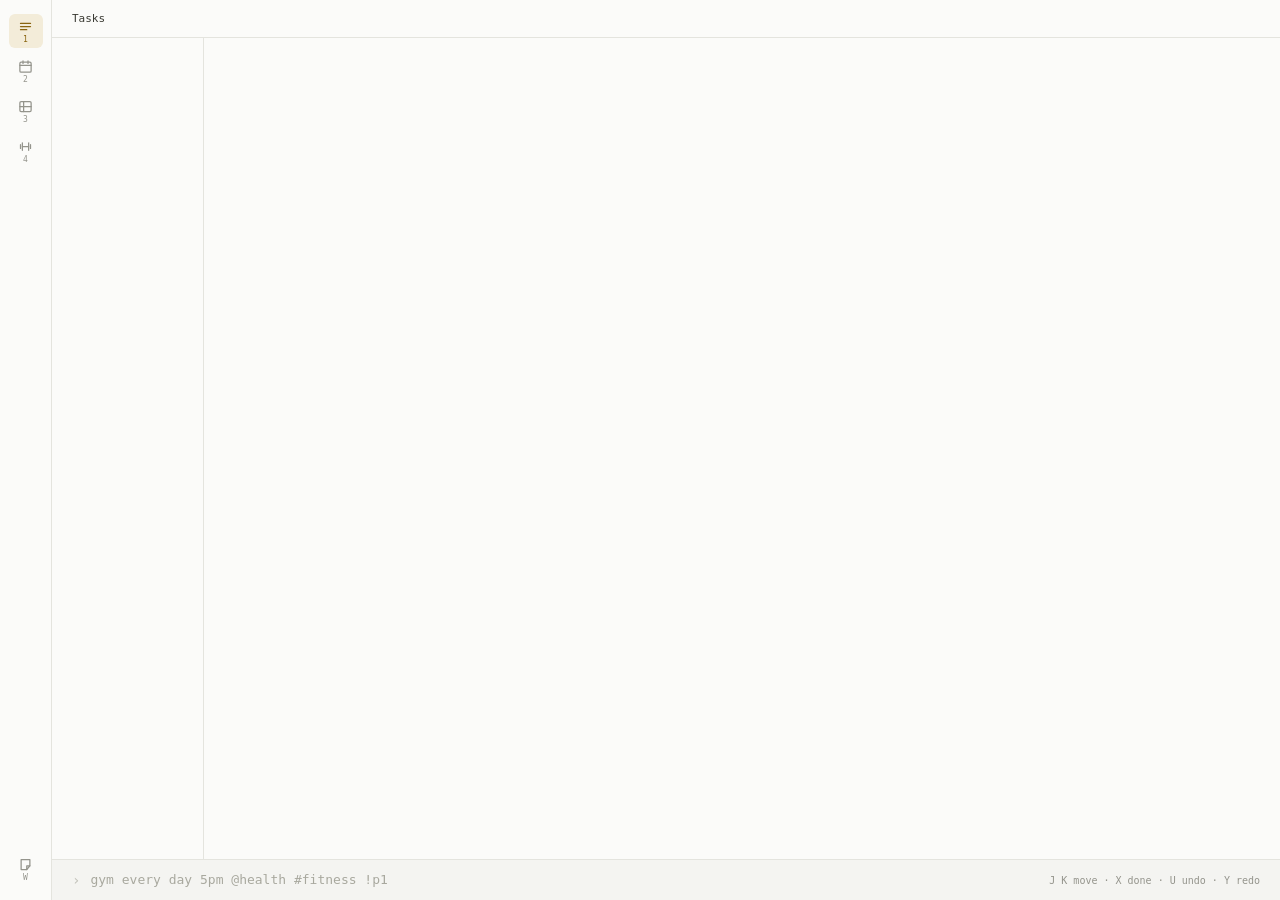
==== commit 87a58af2: "Add lists, a backlog checklist, the workout book, and redo Six things, three of them small.  "everyt" ====
--- a/windows-app/src/index.html
+++ b/windows-app/src/index.html
@@ -9,7 +9,7 @@
   <body>
     <div id="error-bar" hidden></div>
 
-    <!-- The rail is the whole navigation: three pages and the sticky note. -->
+    <!-- The rail is the whole navigation: four pages and the sticky note. -->
     <nav class="rail" aria-label="Pages">
       <button id="page-agenda" class="active" type="button" aria-label="Tasks (1)">
         <svg width="15" height="15" viewBox="0 0 24 24" fill="none" stroke="currentColor"
@@ -34,6 +34,14 @@
         </svg>
         <span class="key">3</span>
       </button>
+      <button id="page-workout" type="button" aria-label="Workout (4)">
+        <svg width="15" height="15" viewBox="0 0 24 24" fill="none" stroke="currentColor"
+             stroke-width="2" stroke-linecap="round" stroke-linejoin="round" aria-hidden="true">
+          <path d="M4 9v6" /><path d="M20 9v6" /><path d="M7 6v12" /><path d="M17 6v12" />
+          <path d="M7 12h10" />
+        </svg>
+        <span class="key">4</span>
+      </button>
 
       <div class="spacer"></div>
 
@@ -49,16 +57,21 @@
     <div class="column">
       <!-- One mono line: where you are, and what you can press. -->
       <div class="status">
-        <span id="here" class="here">everything</span>
+        <span id="here" class="here">Tasks</span>
         <span id="count"></span>
         <div class="spacer"></div>
         <div id="status-tools"></div>
       </div>
 
-      <!-- Tasks -->
+      <!-- Tasks: lists on the left, the grouped list beside them. -->
       <div id="agenda-page" class="page">
-        <ul id="agenda" class="list" tabindex="0" aria-label="Tasks"></ul>
-        <p id="empty" class="empty" hidden></p>
+        <div class="split">
+          <nav id="lists" class="lists" aria-label="Lists"></nav>
+          <div class="split-main">
+            <ul id="agenda" class="list" tabindex="0" aria-label="Tasks"></ul>
+            <p id="empty" class="empty" hidden></p>
+          </div>
+        </div>
       </div>
 
       <!-- Calendar -->
@@ -81,6 +94,17 @@
         </div>
       </div>
 
+      <!-- Workout: routines on the left, the session grid beside them. -->
+      <div id="workout-page" class="page" hidden>
+        <div class="split">
+          <nav id="routines" class="lists" aria-label="Routines"></nav>
+          <div class="split-main">
+            <div id="workout-grid" class="workout-grid"></div>
+            <p id="workout-empty" class="empty" hidden></p>
+          </div>
+        </div>
+      </div>
+
       <!-- Capture lives at the bottom and is always there, never a modal. -->
       <div id="preview" class="preview" aria-live="polite"></div>
       <div id="capture" class="capture">
@@ -96,7 +120,7 @@
             aria-label="Add a task in one line"
           />
         </div>
-        <span id="capture-hint" class="hint">J K move · X done · U undo</span>
+        <span id="capture-hint" class="hint">J K move · X done · U undo · Y redo</span>
       </div>
     </div>
 
--- a/windows-app/src/styles.css
+++ b/windows-app/src/styles.css
@@ -625,6 +625,7 @@
 /* ---------- the detail pane ---------- */
 
 .detail {
+  position: relative;
   width: 300px;
   flex-shrink: 0;
   border-left: 1px solid var(--line);
@@ -1352,3 +1353,264 @@
     display: none;
   }
 }
+
+/* ---------- the second sidebar: lists and routines ---------- */
+
+.split {
+  flex-grow: 1;
+  min-height: 0;
+  display: flex;
+}
+
+.split-main {
+  flex-grow: 1;
+  min-width: 0;
+  display: flex;
+  flex-direction: column;
+}
+
+.lists {
+  width: 152px;
+  flex-shrink: 0;
+  border-right: 1px solid var(--line);
+  padding: 10px 8px;
+  display: flex;
+  flex-direction: column;
+  gap: 1px;
+  overflow-y: auto;
+}
+
+.lists-head {
+  margin: 10px 6px 4px;
+  font-family: var(--mono);
+  font-size: 9px;
+  letter-spacing: 0.14em;
+  color: var(--text-ghost);
+}
+
+.lists-head:first-child {
+  margin-top: 0;
+}
+
+.list-row {
+  display: flex;
+  align-items: center;
+  gap: 8px;
+  width: 100%;
+  padding: 4px 6px;
+  border: 0;
+  border-radius: 4px;
+  background: transparent;
+  color: var(--text-dim);
+  font-size: 12px;
+  text-align: left;
+  cursor: pointer;
+}
+
+.list-row:hover {
+  background: var(--chip-bg);
+  color: var(--text);
+}
+
+.list-row.on {
+  background: var(--accent-bg);
+  color: var(--accent);
+  box-shadow: inset 2px 0 0 var(--accent-bar);
+}
+
+.list-row .name {
+  flex: 1;
+  min-width: 0;
+  overflow: hidden;
+  text-overflow: ellipsis;
+  white-space: nowrap;
+}
+
+.list-row .n {
+  font-family: var(--mono);
+  font-size: 10px;
+  color: var(--text-ghost);
+}
+
+.lists .inline,
+.inline {
+  width: 100%;
+  padding: 4px 6px;
+  border: 0;
+  border-radius: 4px;
+  background: transparent;
+  color: var(--text);
+  font-family: var(--sans);
+  font-size: 12px;
+  outline: none;
+}
+
+.lists .inline {
+  margin-top: 4px;
+  font-family: var(--mono);
+  font-size: 11px;
+  color: var(--text-ghost);
+}
+
+.lists .inline:focus {
+  background: var(--chip-bg);
+  color: var(--text);
+}
+
+/* The list mode switch in the detail pane's block heading. */
+.block-head .mode {
+  border: 1px solid var(--chip-line);
+  border-radius: 4px;
+  background: var(--chip-bg);
+  color: var(--text-dim);
+  font-family: var(--mono);
+  font-size: 8px;
+  letter-spacing: 0.06em;
+  padding: 2px 5px;
+  cursor: pointer;
+}
+
+.block-head .mode.on {
+  border-color: var(--accent-line);
+  background: var(--accent-bg);
+  color: var(--accent);
+}
+
+/* ---------- the workout grid ---------- */
+
+.workout-grid {
+  flex-grow: 1;
+  min-height: 0;
+  display: grid;
+  align-content: start;
+  gap: 1px;
+  padding: 10px 20px 10px 0;
+  overflow: auto;
+}
+
+.wcell {
+  display: flex;
+  align-items: center;
+  min-height: 22px;
+  font-family: var(--mono);
+  font-size: 11px;
+  color: var(--text-dim);
+}
+
+/* The exercise names stay put while the sessions scroll under them. */
+.sticky-col {
+  position: sticky;
+  left: 0;
+  z-index: 2;
+  background: var(--bg);
+  padding-left: 14px;
+}
+
+.wcell.head {
+  height: 26px;
+  font-size: 10px;
+  letter-spacing: 0.08em;
+  color: var(--text-faint);
+  justify-content: center;
+  gap: 4px;
+}
+
+.wcell.head.date.today {
+  color: var(--accent);
+}
+
+.wcell.head .x,
+.wcell.name .x {
+  border: 0;
+  background: transparent;
+  color: var(--text-quiet);
+  font-size: 9px;
+  padding: 0 2px;
+  cursor: pointer;
+  opacity: 0;
+}
+
+.wcell.head:hover .x,
+.wcell.name:hover .x {
+  opacity: 1;
+}
+
+.wcell.head .x:hover,
+.wcell.name .x:hover {
+  color: var(--danger);
+}
+
+.wcell.sub {
+  height: 16px;
+  font-size: 8px;
+  letter-spacing: 0.1em;
+  color: var(--text-quiet);
+  justify-content: center;
+}
+
+.wcell.name {
+  align-items: flex-start;
+  padding-top: 2px;
+  gap: 6px;
+  font-family: var(--sans);
+  font-size: 12px;
+  color: var(--text);
+}
+
+.wcell.name .label {
+  flex: 1;
+  min-width: 0;
+  overflow: hidden;
+  text-overflow: ellipsis;
+  white-space: nowrap;
+  cursor: text;
+}
+
+.wcell.name.adder {
+  position: static;
+  padding-left: 14px;
+}
+
+.wcell.num {
+  justify-content: center;
+  font-size: 9px;
+  color: var(--text-quiet);
+}
+
+/* A new exercise block starts on a hairline, so the rows group visually. */
+.wcell.block-start {
+  border-top: 1px solid var(--line);
+  padding-top: 3px;
+}
+
+.wcell.cell {
+  width: 100%;
+  border: 0;
+  border-radius: 3px;
+  background: transparent;
+  color: var(--text);
+  font-family: var(--mono);
+  font-size: 11px;
+  text-align: center;
+  outline: none;
+  padding: 0;
+}
+
+.wcell.cell:hover {
+  background: var(--chip-bg);
+}
+
+.wcell.cell:focus {
+  background: var(--chip-bg);
+  box-shadow: inset 0 0 0 1px var(--accent);
+}
+
+.wcell.cell.weight {
+  color: var(--text-2);
+}
+
+@media (max-width: 720px) {
+  .lists {
+    display: none;
+  }
+}
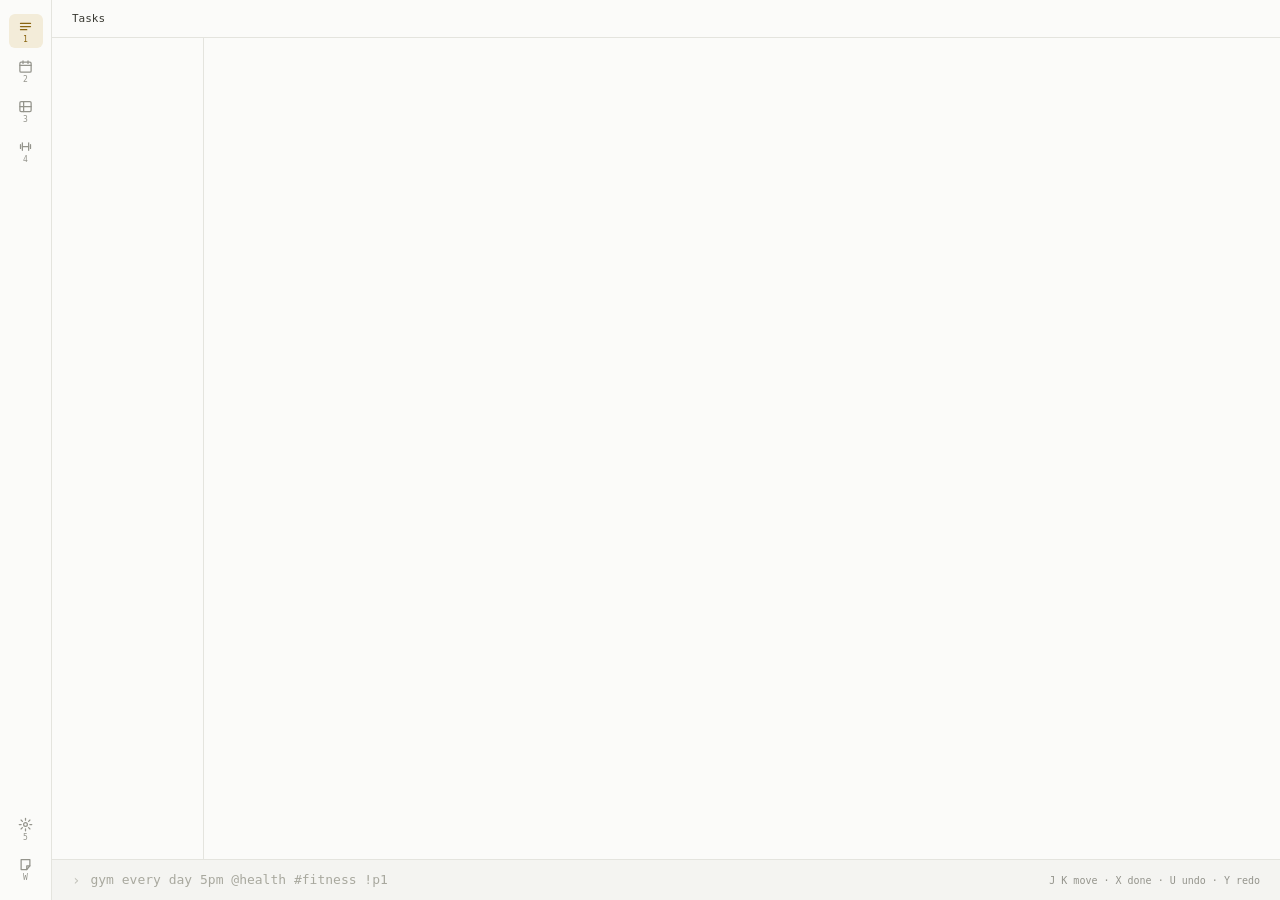
==== commit 08fffc24: "Wire the vault into the app, and add the Settings page The core could already read and write a vault" ====
--- a/windows-app/src/index.html
+++ b/windows-app/src/index.html
@@ -44,6 +44,15 @@
       </button>
 
       <div class="spacer"></div>
+
+      <button id="page-settings" type="button" aria-label="Settings (5)">
+        <svg width="15" height="15" viewBox="0 0 24 24" fill="none" stroke="currentColor"
+             stroke-width="2" stroke-linecap="round" stroke-linejoin="round" aria-hidden="true">
+          <circle cx="12" cy="12" r="3" />
+          <path d="M12 2v3M12 19v3M2 12h3M19 12h3M4.9 4.9l2.1 2.1M17 17l2.1 2.1M19.1 4.9L17 7M7 17l-2.1 2.1" />
+        </svg>
+        <span class="key">5</span>
+      </button>
 
       <button id="sticky-toggle" type="button" aria-label="Toggle the sticky note (W)">
         <svg width="15" height="15" viewBox="0 0 24 24" fill="none" stroke="currentColor"
@@ -105,6 +114,11 @@
         </div>
       </div>
 
+      <!-- Settings: rendered from what the core says the switches are. -->
+      <div id="settings-page" class="page" hidden>
+        <div id="settings" class="settings"></div>
+      </div>
+
       <!-- Capture lives at the bottom and is always there, never a modal. -->
       <div id="preview" class="preview" aria-live="polite"></div>
       <div id="capture" class="capture">
--- a/windows-app/src/styles.css
+++ b/windows-app/src/styles.css
@@ -80,8 +80,11 @@
   --display: "Segoe UI Variable Display", "Segoe UI", system-ui, sans-serif;
 }
 
+/* Light comes from Windows unless the Settings page overrides it. The
+   media query is guarded so an explicit "dark" choice wins over the system,
+   and the same declarations are repeated for an explicit "light". */
 @media (prefers-color-scheme: light) {
-  :root {
+  :root:not([data-theme='dark']) {
     color-scheme: light;
 
     --bg: #fbfbf9;
@@ -143,6 +146,67 @@
   }
 }
 
+:root[data-theme='light'] {
+  color-scheme: light;
+
+  --bg: #fbfbf9;
+  --panel: #f4f4f1;
+  --raised: #ffffff;
+  --toast: #ffffff;
+  --cell-off: #f6f6f3;
+
+  --line: #e4e4de;
+  --line-quiet: #eaeae4;
+  --line-faint: #efefe9;
+  --edge: #dedcd4;
+  --edge-strong: #cfcdc4;
+
+  --text-max: #17170f;
+  --text-bright: #17170f;
+  --text: #3a3a33;
+  --text-2: #5a5a52;
+  --text-3: #5a5a52;
+  --text-dim: #7a7a72;
+  --text-faint: #94948c;
+  --text-fainter: #94948c;
+  --text-ghost: #a8a89e;
+  --text-quiet: #c2c2ba;
+  --dot: #dcdcd4;
+
+  --accent: #8a6510;
+  --accent-hover: #6f5109;
+  --accent-bg: #faf3e0;
+  --accent-line: #ecdcb4;
+  --accent-rail: #f3ecd9;
+  --accent-bar: #b8892a;
+
+  --danger: #b3352a;
+  --danger-line: #f0dcd8;
+  --danger-check: #c99188;
+
+  --check-strong: #8a8a80;
+  --check: #a8a89e;
+  --check-dim: #c2c2ba;
+  --check-done: #b6b6ac;
+
+  --chip-bg: #f1f1ec;
+  --chip-line: #e4e4de;
+
+  --when-bg: #eaf2f7;
+  --when-line: #7fa9bf;
+  --when-text: #2f5e75;
+  --where-bg: #eef3e9;
+  --where-line: #89ab73;
+  --where-text: #4a6b36;
+  --much-bg: #f8f0dd;
+  --much-line: #c6a55c;
+  --much-text: #8a6510;
+
+  --habit-done: #7f9c6d;
+  --habit-miss: #f3e3e0;
+  --habit-miss-line: #e0c4bf;
+}
+
 * {
   box-sizing: border-box;
 }
@@ -1614,3 +1678,191 @@
     display: none;
   }
 }
+
+/* ---------- settings ----------
+   The one page that is a form. It keeps the same density as everything else —
+   26px is still the beat — but a switch is the widest thing on a row, so the
+   label and its reason carry the left edge and the control sits at the right. */
+
+.settings {
+  flex-grow: 1;
+  min-height: 0;
+  overflow-y: auto;
+  padding-top: 12px;
+}
+
+.settings-group {
+  padding: 0 20px 18px;
+}
+
+.setting {
+  display: flex;
+  align-items: flex-start;
+  gap: 16px;
+  padding: 9px 0;
+  border-bottom: 1px solid var(--line-faint);
+}
+
+.setting:last-child {
+  border-bottom: 0;
+}
+
+.setting-text {
+  flex-grow: 1;
+  min-width: 0;
+}
+
+.setting-label {
+  display: flex;
+  align-items: center;
+  gap: 8px;
+  font-family: var(--sans);
+  font-size: 12px;
+  color: var(--text);
+}
+
+.setting-detail {
+  margin-top: 2px;
+  font-size: 11px;
+  line-height: 1.45;
+  color: var(--text-faint);
+}
+
+/* Said once, quietly, on the switches that cannot take effect until the app
+   is started again — rather than a dialog after the fact. */
+.restart {
+  font-family: var(--mono);
+  font-size: 8px;
+  letter-spacing: 0.1em;
+  text-transform: uppercase;
+  color: var(--text-ghost);
+  border: 1px solid var(--line);
+  border-radius: 2px;
+  padding: 1px 4px;
+}
+
+.switch {
+  flex: 0 0 auto;
+  width: 30px;
+  height: 17px;
+  margin-top: 1px;
+  padding: 0;
+  border: 1px solid var(--edge);
+  border-radius: 9px;
+  background: var(--cell-off);
+  cursor: pointer;
+  transition: background 90ms linear, border-color 90ms linear;
+}
+
+.switch .knob {
+  display: block;
+  width: 11px;
+  height: 11px;
+  margin-left: 2px;
+  border-radius: 50%;
+  background: var(--text-ghost);
+  transition: transform 90ms linear, background 90ms linear;
+}
+
+.switch.on {
+  background: color-mix(in srgb, var(--accent) 22%, transparent);
+  border-color: color-mix(in srgb, var(--accent) 55%, transparent);
+}
+
+.switch.on .knob {
+  background: var(--accent);
+  transform: translateX(13px);
+}
+
+.switch:focus-visible {
+  outline: 1px solid var(--accent);
+  outline-offset: 2px;
+}
+
+.setting-choice,
+.setting-path {
+  flex: 0 0 auto;
+  font-family: var(--mono);
+  font-size: 11px;
+  color: var(--text);
+  background: var(--cell-off);
+  border: 1px solid var(--edge);
+  border-radius: 3px;
+  padding: 4px 7px;
+}
+
+.setting-path {
+  flex: 1 1 260px;
+  max-width: 340px;
+}
+
+.setting-choice:focus-visible,
+.setting-path:focus-visible {
+  outline: 1px solid var(--accent);
+  outline-offset: 1px;
+}
+
+.vault-tools {
+  margin-top: 12px;
+  padding: 12px;
+  border: 1px solid var(--line);
+  border-radius: 4px;
+  background: var(--cell-off);
+}
+
+.vault-state {
+  display: flex;
+  align-items: baseline;
+  gap: 10px;
+  flex-wrap: wrap;
+}
+
+.vault-path {
+  font-family: var(--mono);
+  font-size: 11px;
+  color: var(--text-2);
+  word-break: break-all;
+}
+
+.vault-count {
+  font-family: var(--mono);
+  font-size: 10px;
+  color: var(--text-ghost);
+  white-space: nowrap;
+}
+
+.vault-buttons {
+  display: flex;
+  gap: 6px;
+  flex-wrap: wrap;
+  margin-top: 10px;
+}
+
+.ghost {
+  font-family: var(--mono);
+  font-size: 10px;
+  color: var(--text-dim);
+  background: transparent;
+  border: 1px solid var(--edge);
+  border-radius: 3px;
+  padding: 4px 9px;
+  cursor: pointer;
+}
+
+.ghost:hover {
+  color: var(--text);
+  border-color: var(--edge-strong);
+}
+
+.vault-note {
+  margin: 10px 0 0;
+  font-size: 11px;
+  line-height: 1.5;
+  color: var(--text-faint);
+}
+
+.vault-note code {
+  font-family: var(--mono);
+  font-size: 10px;
+  color: var(--text-dim);
+}
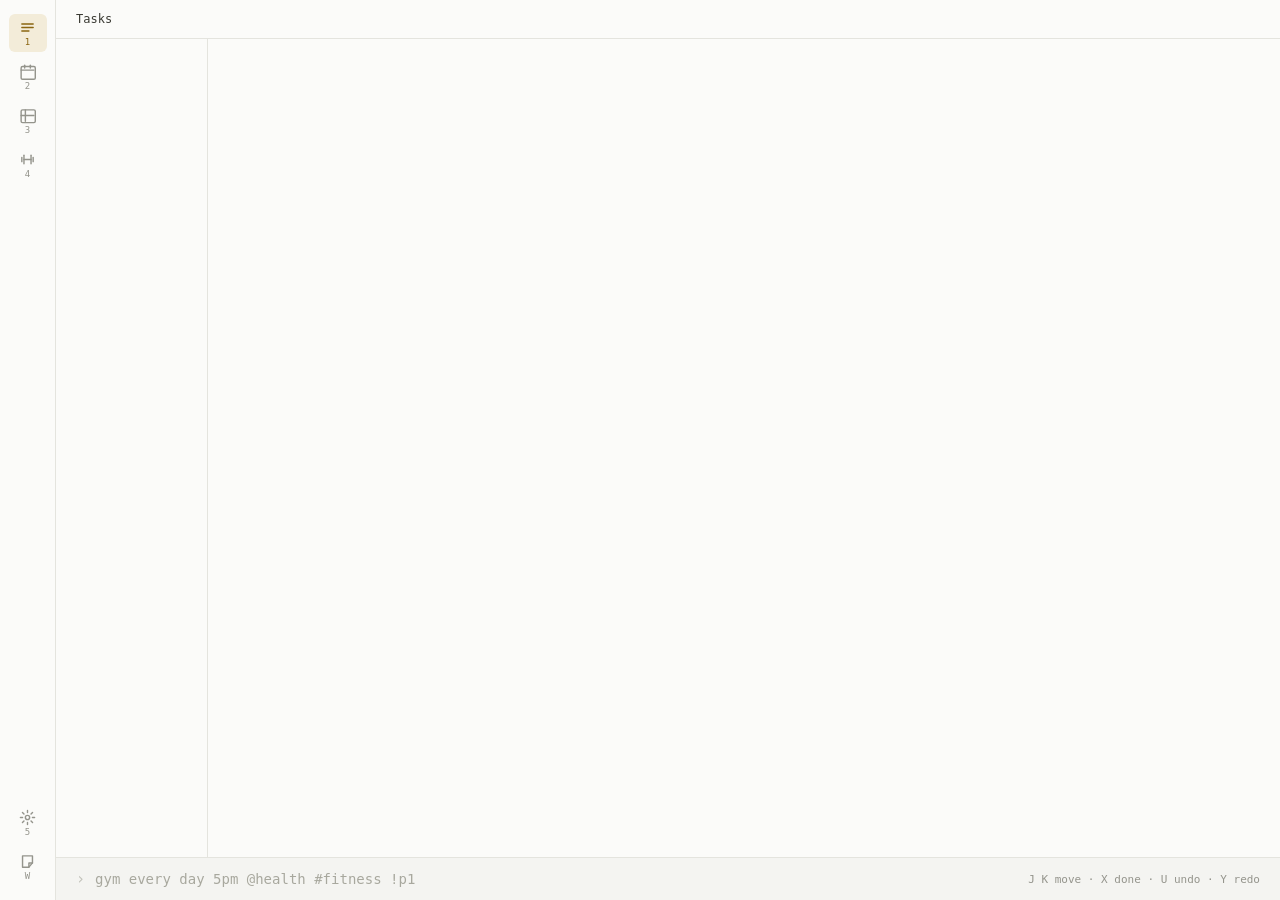
==== commit 74e6f3eb: "Rename the app to Kairos, redraw the icon, and raise the type scale Kairos — καιρός, the opportune m" ====
--- a/windows-app/src/index.html
+++ b/windows-app/src/index.html
@@ -3,7 +3,7 @@
   <head>
     <meta charset="utf-8" />
     <meta name="viewport" content="width=device-width, initial-scale=1" />
-    <title>Master Todo</title>
+    <title>Kairos</title>
     <link rel="stylesheet" href="styles.css" />
   </head>
   <body>
@@ -12,30 +12,30 @@
     <!-- The rail is the whole navigation: four pages and the sticky note. -->
     <nav class="rail" aria-label="Pages">
       <button id="page-agenda" class="active" type="button" aria-label="Tasks (1)">
-        <svg width="15" height="15" viewBox="0 0 24 24" fill="none" stroke="currentColor"
+        <svg width="17" height="17" viewBox="0 0 24 24" fill="none" stroke="currentColor"
              stroke-width="2" stroke-linecap="round" stroke-linejoin="round" aria-hidden="true">
           <path d="M4 7h16" /><path d="M4 12h16" /><path d="M4 17h10" />
         </svg>
         <span class="key">1</span>
       </button>
       <button id="page-calendar" type="button" aria-label="Calendar (2)">
-        <svg width="15" height="15" viewBox="0 0 24 24" fill="none" stroke="currentColor"
+        <svg width="17" height="17" viewBox="0 0 24 24" fill="none" stroke="currentColor"
              stroke-width="2" stroke-linecap="round" stroke-linejoin="round" aria-hidden="true">
-          <rect x="3" y="5" width="18" height="16" rx="2" /><path d="M3 10h18" />
+          <rect x="3" y="5" width="20" height="18" rx="2" /><path d="M3 10h18" />
           <path d="M8 3v4" /><path d="M16 3v4" />
         </svg>
         <span class="key">2</span>
       </button>
       <button id="page-habits" type="button" aria-label="Habits (3)">
-        <svg width="15" height="15" viewBox="0 0 24 24" fill="none" stroke="currentColor"
+        <svg width="17" height="17" viewBox="0 0 24 24" fill="none" stroke="currentColor"
              stroke-width="2" stroke-linecap="round" stroke-linejoin="round" aria-hidden="true">
-          <rect x="3" y="4" width="18" height="16" rx="2" /><path d="M9 4v16" />
+          <rect x="3" y="4" width="20" height="18" rx="2" /><path d="M9 4v16" />
           <path d="M3 12h18" />
         </svg>
         <span class="key">3</span>
       </button>
       <button id="page-workout" type="button" aria-label="Workout (4)">
-        <svg width="15" height="15" viewBox="0 0 24 24" fill="none" stroke="currentColor"
+        <svg width="17" height="17" viewBox="0 0 24 24" fill="none" stroke="currentColor"
              stroke-width="2" stroke-linecap="round" stroke-linejoin="round" aria-hidden="true">
           <path d="M4 9v6" /><path d="M20 9v6" /><path d="M7 6v12" /><path d="M17 6v12" />
           <path d="M7 12h10" />
@@ -46,7 +46,7 @@
       <div class="spacer"></div>
 
       <button id="page-settings" type="button" aria-label="Settings (5)">
-        <svg width="15" height="15" viewBox="0 0 24 24" fill="none" stroke="currentColor"
+        <svg width="17" height="17" viewBox="0 0 24 24" fill="none" stroke="currentColor"
              stroke-width="2" stroke-linecap="round" stroke-linejoin="round" aria-hidden="true">
           <circle cx="12" cy="12" r="3" />
           <path d="M12 2v3M12 19v3M2 12h3M19 12h3M4.9 4.9l2.1 2.1M17 17l2.1 2.1M19.1 4.9L17 7M7 17l-2.1 2.1" />
@@ -55,7 +55,7 @@
       </button>
 
       <button id="sticky-toggle" type="button" aria-label="Toggle the sticky note (W)">
-        <svg width="15" height="15" viewBox="0 0 24 24" fill="none" stroke="currentColor"
+        <svg width="17" height="17" viewBox="0 0 24 24" fill="none" stroke="currentColor"
              stroke-width="2" stroke-linecap="round" stroke-linejoin="round" aria-hidden="true">
           <path d="M5 4h14v10l-5 6H5z" /><path d="M19 14h-5v6" />
         </svg>
--- a/windows-app/src/styles.css
+++ b/windows-app/src/styles.css
@@ -1,4 +1,4 @@
-/* Master Todo — Direction B, "Command Deck".
+/* Kairos — Direction B, "Command Deck".
    A dark-first, terminal-adjacent surface: proportional type for the things a
    person wrote, monospace for everything the machine knows. Density is the
    point — 26px rows, hairline rules, no decoration that is not information.
@@ -226,7 +226,7 @@
   margin: 0;
   display: flex;
   font-family: var(--sans);
-  font-size: 13px;
+  font-size: 14px;
   background: var(--bg);
   color: var(--text);
   overflow: hidden;
@@ -247,7 +247,7 @@
 /* ---------- the rail ---------- */
 
 .rail {
-  width: 52px;
+  width: 56px;
   flex-shrink: 0;
   border-right: 1px solid var(--line);
   display: flex;
@@ -258,8 +258,8 @@
 }
 
 .rail button {
-  width: 34px;
-  height: 34px;
+  width: 38px;
+  height: 38px;
   border: 0;
   border-radius: 6px;
   background: transparent;
@@ -284,7 +284,7 @@
 
 .rail .key {
   font-family: var(--mono);
-  font-size: 8px;
+  font-size: 9px;
 }
 
 .rail .spacer {
@@ -308,7 +308,7 @@
   padding: 12px 20px;
   border-bottom: 1px solid var(--line);
   font-family: var(--mono);
-  font-size: 11px;
+  font-size: 12px;
   color: var(--text-faint);
   flex: 0 0 auto;
 }
@@ -334,7 +334,7 @@
   background: transparent;
   color: var(--text-faint);
   font-family: var(--mono);
-  font-size: 11px;
+  font-size: 12px;
   padding: 0;
   cursor: pointer;
 }
@@ -350,7 +350,7 @@
   background: transparent;
   outline: none;
   font-family: var(--mono);
-  font-size: 11px;
+  font-size: 12px;
   color: var(--text);
   padding: 0;
 }
@@ -376,7 +376,7 @@
 
 .capture .prompt {
   font-family: var(--mono);
-  font-size: 14px;
+  font-size: 15px;
   color: var(--text-quiet);
   flex: 0 0 auto;
 }
@@ -397,8 +397,8 @@
 #quick-add,
 #line {
   font-family: var(--mono);
-  font-size: 13px;
-  line-height: 20px;
+  font-size: 14px;
+  line-height: 22px;
   letter-spacing: normal;
   white-space: pre;
   padding: 0;
@@ -426,7 +426,7 @@
 
 .capture .hint {
   font-family: var(--mono);
-  font-size: 10px;
+  font-size: 11px;
   color: var(--text-fainter);
   flex: 0 0 auto;
 }
@@ -481,13 +481,13 @@
 
 .preview .as-title {
   font-family: var(--sans);
-  font-size: 13px;
+  font-size: 14px;
   color: var(--text-bright);
 }
 
 .chip {
   font-family: var(--mono);
-  font-size: 10px;
+  font-size: 11px;
   color: var(--text-dim);
   background: var(--chip-bg);
   border: 1px solid var(--chip-line);
@@ -529,7 +529,7 @@
   background: transparent;
   color: var(--accent);
   font-family: inherit;
-  font-size: 10px;
+  font-size: 11px;
   padding: 0;
   cursor: pointer;
 }
@@ -555,7 +555,7 @@
   gap: 10px;
   padding-bottom: 4px;
   font-family: var(--mono);
-  font-size: 10px;
+  font-size: 11px;
   letter-spacing: 0.14em;
   color: var(--text-faint);
 }
@@ -594,14 +594,14 @@
   grid-template-columns: 16px 1fr auto;
   gap: 0 12px;
   align-items: center;
-  height: 26px;
+  height: 29px;
   padding: 0 8px;
   margin: 0 -8px;
   cursor: pointer;
 }
 
 .task .title {
-  font-size: 13px;
+  font-size: 14px;
   color: var(--text-3);
   overflow: hidden;
   text-overflow: ellipsis;
@@ -610,7 +610,7 @@
 
 .task .meta {
   font-family: var(--mono);
-  font-size: 11px;
+  font-size: 12px;
   color: var(--text-dim);
   white-space: nowrap;
 }
@@ -647,8 +647,8 @@
 }
 
 .check {
-  width: 12px;
-  height: 12px;
+  width: 13px;
+  height: 13px;
   border: 1.5px solid var(--check-dim);
   border-radius: 3px;
   background: transparent;
@@ -681,7 +681,7 @@
 .empty {
   margin: 30px 0;
   font-family: var(--mono);
-  font-size: 11px;
+  font-size: 12px;
   color: var(--text-ghost);
   text-align: center;
 }
@@ -706,7 +706,7 @@
   gap: 10px;
   padding: 12px 16px;
   font-family: var(--mono);
-  font-size: 10px;
+  font-size: 11px;
   color: var(--text-fainter);
   flex: 0 0 auto;
 }
@@ -745,8 +745,8 @@
 }
 
 .detail-title-row .check {
-  width: 13px;
-  height: 13px;
+  width: 14px;
+  height: 14px;
   margin-top: 3px;
   border-color: var(--check-strong);
   flex-shrink: 0;
@@ -759,7 +759,7 @@
   border: 0;
   background: transparent;
   font-family: var(--sans);
-  font-size: 15px;
+  font-size: 16px;
   line-height: 1.3;
   color: var(--text-max);
   resize: none;
@@ -788,7 +788,7 @@
   align-items: center;
   gap: 8px;
   font-family: var(--mono);
-  font-size: 9px;
+  font-size: 10px;
   letter-spacing: 0.14em;
   color: var(--text-ghost);
 }
@@ -815,18 +815,18 @@
   display: flex;
   align-items: center;
   gap: 9px;
-  height: 22px;
+  height: 24px;
 }
 
 .subtasks .check {
-  width: 11px;
-  height: 11px;
+  width: 12px;
+  height: 12px;
   border-color: var(--check);
   flex-shrink: 0;
 }
 
 .subtasks span {
-  font-size: 12px;
+  font-size: 13px;
   color: var(--text);
   overflow: hidden;
   text-overflow: ellipsis;
@@ -842,7 +842,7 @@
   display: flex;
   align-items: center;
   gap: 9px;
-  height: 22px;
+  height: 24px;
   color: var(--text-quiet);
 }
 
@@ -853,7 +853,7 @@
   background: transparent;
   outline: none;
   font-family: var(--mono);
-  font-size: 11px;
+  font-size: 12px;
   color: var(--text);
 }
 
@@ -863,11 +863,11 @@
   outline: none;
   resize: none;
   font-family: var(--sans);
-  font-size: 12px;
+  font-size: 13px;
   line-height: 1.45;
   color: var(--text-dim);
   padding: 0;
-  min-height: 46px;
+  min-height: 50px;
   overflow: hidden;
 }
 
@@ -876,7 +876,7 @@
   background: transparent;
   color: var(--text-dim);
   font-family: var(--mono);
-  font-size: 10px;
+  font-size: 11px;
   padding: 0;
   cursor: pointer;
 }
@@ -913,7 +913,7 @@
 .pop select,
 .pop input {
   font-family: var(--mono);
-  font-size: 11px;
+  font-size: 12px;
   color: var(--text);
   background: var(--chip-bg);
   border: 1px solid var(--chip-line);
@@ -938,7 +938,7 @@
   gap: 8px;
   margin-top: 8px;
   font-family: var(--mono);
-  font-size: 10px;
+  font-size: 11px;
   color: var(--text-faint);
 }
 
@@ -957,7 +957,7 @@
 .pop-note {
   margin: 8px 0 0;
   font-family: var(--mono);
-  font-size: 9px;
+  font-size: 10px;
   color: var(--text-ghost);
 }
 
@@ -971,7 +971,7 @@
   justify-content: space-between;
   margin-bottom: 6px;
   font-family: var(--mono);
-  font-size: 10px;
+  font-size: 11px;
   color: var(--text);
 }
 
@@ -983,7 +983,7 @@
 
 .mini-dow {
   font-family: var(--mono);
-  font-size: 8px;
+  font-size: 9px;
   text-align: center;
   color: var(--text-ghost);
 }
@@ -994,7 +994,7 @@
   border-radius: 3px;
   background: transparent;
   font-family: var(--mono);
-  font-size: 10px;
+  font-size: 11px;
   color: var(--text);
   cursor: pointer;
 }
@@ -1025,7 +1025,7 @@
   gap: 0 6px;
   padding: 8px 20px 4px;
   font-family: var(--mono);
-  font-size: 9px;
+  font-size: 10px;
   letter-spacing: 0.14em;
   color: var(--text-fainter);
   flex: 0 0 auto;
@@ -1054,12 +1054,12 @@
 
 .cal-day .num {
   font-family: var(--mono);
-  font-size: 10px;
+  font-size: 11px;
   color: var(--text-ghost);
 }
 
 .cal-day .item {
-  font-size: 10px;
+  font-size: 11px;
   color: var(--text-3);
   overflow: hidden;
   text-overflow: ellipsis;
@@ -1069,7 +1069,7 @@
 
 .cal-day .more {
   font-family: var(--mono);
-  font-size: 9px;
+  font-size: 10px;
   color: var(--text-faint);
 }
 
@@ -1093,7 +1093,7 @@
 }
 
 .cal-day.today .num {
-  font-size: 11px;
+  font-size: 12px;
   font-weight: 600;
   color: var(--accent);
 }
@@ -1110,7 +1110,7 @@
 
 .cal-day .head .n {
   font-family: var(--mono);
-  font-size: 8px;
+  font-size: 9px;
   color: var(--accent);
 }
 
@@ -1140,7 +1140,7 @@
 }
 
 .habit-name .n {
-  font-size: 13px;
+  font-size: 14px;
   color: var(--text);
   overflow: hidden;
   text-overflow: ellipsis;
@@ -1150,7 +1150,7 @@
 
 .habit-name .sub {
   font-family: var(--mono);
-  font-size: 9px;
+  font-size: 10px;
   color: var(--text-fainter);
 }
 
@@ -1161,8 +1161,8 @@
 
 /* One square per day: filled when done, hollow-red when missed, blank ahead. */
 .day {
-  width: 18px;
-  height: 18px;
+  width: 19px;
+  height: 19px;
   border-radius: 3px;
   border: 1px solid transparent;
   background: transparent;
@@ -1196,7 +1196,7 @@
   width: 18px;
   text-align: center;
   font-family: var(--mono);
-  font-size: 8px;
+  font-size: 9px;
   color: var(--dot);
 }
 
@@ -1210,7 +1210,7 @@
 
 .habit-total {
   font-family: var(--mono);
-  font-size: 10px;
+  font-size: 11px;
   color: var(--text-dim);
   white-space: nowrap;
 }
@@ -1221,7 +1221,7 @@
   gap: 10px;
   padding: 0 20px 8px;
   font-family: var(--mono);
-  font-size: 9px;
+  font-size: 10px;
   letter-spacing: 0.14em;
   color: var(--text-ghost);
   flex: 0 0 auto;
@@ -1254,14 +1254,14 @@
 /* Date on the left, the line itself on the right — a log, not a form. */
 .entry {
   display: grid;
-  grid-template-columns: 52px 1fr;
+  grid-template-columns: 58px 1fr;
   gap: 10px;
   align-items: baseline;
 }
 
 .entry .when {
   font-family: var(--mono);
-  font-size: 10px;
+  font-size: 11px;
   color: var(--text-fainter);
 }
 
@@ -1270,7 +1270,7 @@
 }
 
 .entry .what {
-  font-size: 12px;
+  font-size: 13px;
   color: var(--text-dim);
   border: 0;
   background: transparent;
@@ -1298,7 +1298,7 @@
 
 .summary .big {
   font-family: var(--mono);
-  font-size: 22px;
+  font-size: 24px;
   color: var(--accent);
   line-height: 1;
 }
@@ -1308,7 +1308,7 @@
   flex-direction: column;
   gap: 4px;
   font-family: var(--mono);
-  font-size: 10px;
+  font-size: 11px;
   color: var(--text-dim);
 }
 
@@ -1332,7 +1332,7 @@
   gap: 12px;
   margin-top: 2px;
   font-family: var(--mono);
-  font-size: 9px;
+  font-size: 10px;
   color: var(--text-ghost);
 }
 
@@ -1343,8 +1343,8 @@
 }
 
 .swatch {
-  width: 9px;
-  height: 9px;
+  width: 10px;
+  height: 10px;
   border-radius: 2px;
 }
 
@@ -1364,7 +1364,7 @@
   border: 1px solid var(--edge-strong);
   border-radius: 6px;
   box-shadow: 0 10px 26px rgb(0 0 0 / 55%);
-  font-size: 12px;
+  font-size: 13px;
   color: var(--text-2);
 }
 
@@ -1373,7 +1373,7 @@
   background: transparent;
   color: var(--accent);
   font-family: var(--mono);
-  font-size: 11px;
+  font-size: 12px;
   padding: 0;
   cursor: pointer;
   flex-shrink: 0;
@@ -1390,7 +1390,7 @@
   background: var(--danger);
   color: #12090a;
   font-family: var(--mono);
-  font-size: 11px;
+  font-size: 12px;
 }
 
 /* ---------- narrow windows ---------- */
@@ -1447,7 +1447,7 @@
 .lists-head {
   margin: 10px 6px 4px;
   font-family: var(--mono);
-  font-size: 9px;
+  font-size: 10px;
   letter-spacing: 0.14em;
   color: var(--text-ghost);
 }
@@ -1466,7 +1466,7 @@
   border-radius: 4px;
   background: transparent;
   color: var(--text-dim);
-  font-size: 12px;
+  font-size: 13px;
   text-align: left;
   cursor: pointer;
 }
@@ -1492,7 +1492,7 @@
 
 .list-row .n {
   font-family: var(--mono);
-  font-size: 10px;
+  font-size: 11px;
   color: var(--text-ghost);
 }
 
@@ -1505,14 +1505,14 @@
   background: transparent;
   color: var(--text);
   font-family: var(--sans);
-  font-size: 12px;
+  font-size: 13px;
   outline: none;
 }
 
 .lists .inline {
   margin-top: 4px;
   font-family: var(--mono);
-  font-size: 11px;
+  font-size: 12px;
   color: var(--text-ghost);
 }
 
@@ -1528,7 +1528,7 @@
   background: var(--chip-bg);
   color: var(--text-dim);
   font-family: var(--mono);
-  font-size: 8px;
+  font-size: 9px;
   letter-spacing: 0.06em;
   padding: 2px 5px;
   cursor: pointer;
@@ -1555,9 +1555,9 @@
 .wcell {
   display: flex;
   align-items: center;
-  min-height: 22px;
-  font-family: var(--mono);
-  font-size: 11px;
+  min-height: 24px;
+  font-family: var(--mono);
+  font-size: 12px;
   color: var(--text-dim);
 }
 
@@ -1571,8 +1571,8 @@
 }
 
 .wcell.head {
-  height: 26px;
-  font-size: 10px;
+  height: 29px;
+  font-size: 11px;
   letter-spacing: 0.08em;
   color: var(--text-faint);
   justify-content: center;
@@ -1588,7 +1588,7 @@
   border: 0;
   background: transparent;
   color: var(--text-quiet);
-  font-size: 9px;
+  font-size: 10px;
   padding: 0 2px;
   cursor: pointer;
   opacity: 0;
@@ -1605,8 +1605,8 @@
 }
 
 .wcell.sub {
-  height: 16px;
-  font-size: 8px;
+  height: 17px;
+  font-size: 9px;
   letter-spacing: 0.1em;
   color: var(--text-quiet);
   justify-content: center;
@@ -1617,7 +1617,7 @@
   padding-top: 2px;
   gap: 6px;
   font-family: var(--sans);
-  font-size: 12px;
+  font-size: 13px;
   color: var(--text);
 }
 
@@ -1637,7 +1637,7 @@
 
 .wcell.num {
   justify-content: center;
-  font-size: 9px;
+  font-size: 10px;
   color: var(--text-quiet);
 }
 
@@ -1654,7 +1654,7 @@
   background: transparent;
   color: var(--text);
   font-family: var(--mono);
-  font-size: 11px;
+  font-size: 12px;
   text-align: center;
   outline: none;
   padding: 0;
@@ -1717,13 +1717,13 @@
   align-items: center;
   gap: 8px;
   font-family: var(--sans);
-  font-size: 12px;
+  font-size: 13px;
   color: var(--text);
 }
 
 .setting-detail {
   margin-top: 2px;
-  font-size: 11px;
+  font-size: 12px;
   line-height: 1.45;
   color: var(--text-faint);
 }
@@ -1732,7 +1732,7 @@
    is started again — rather than a dialog after the fact. */
 .restart {
   font-family: var(--mono);
-  font-size: 8px;
+  font-size: 9px;
   letter-spacing: 0.1em;
   text-transform: uppercase;
   color: var(--text-ghost);
@@ -1743,12 +1743,12 @@
 
 .switch {
   flex: 0 0 auto;
-  width: 30px;
-  height: 17px;
+  width: 33px;
+  height: 19px;
   margin-top: 1px;
   padding: 0;
   border: 1px solid var(--edge);
-  border-radius: 9px;
+  border-radius: 10px;
   background: var(--cell-off);
   cursor: pointer;
   transition: background 90ms linear, border-color 90ms linear;
@@ -1756,8 +1756,8 @@
 
 .switch .knob {
   display: block;
-  width: 11px;
-  height: 11px;
+  width: 13px;
+  height: 13px;
   margin-left: 2px;
   border-radius: 50%;
   background: var(--text-ghost);
@@ -1771,7 +1771,7 @@
 
 .switch.on .knob {
   background: var(--accent);
-  transform: translateX(13px);
+  transform: translateX(14px);
 }
 
 .switch:focus-visible {
@@ -1783,7 +1783,7 @@
 .setting-path {
   flex: 0 0 auto;
   font-family: var(--mono);
-  font-size: 11px;
+  font-size: 12px;
   color: var(--text);
   background: var(--cell-off);
   border: 1px solid var(--edge);
@@ -1819,14 +1819,14 @@
 
 .vault-path {
   font-family: var(--mono);
-  font-size: 11px;
+  font-size: 12px;
   color: var(--text-2);
   word-break: break-all;
 }
 
 .vault-count {
   font-family: var(--mono);
-  font-size: 10px;
+  font-size: 11px;
   color: var(--text-ghost);
   white-space: nowrap;
 }
@@ -1840,7 +1840,7 @@
 
 .ghost {
   font-family: var(--mono);
-  font-size: 10px;
+  font-size: 11px;
   color: var(--text-dim);
   background: transparent;
   border: 1px solid var(--edge);
@@ -1856,13 +1856,13 @@
 
 .vault-note {
   margin: 10px 0 0;
-  font-size: 11px;
+  font-size: 12px;
   line-height: 1.5;
   color: var(--text-faint);
 }
 
 .vault-note code {
   font-family: var(--mono);
-  font-size: 10px;
+  font-size: 11px;
   color: var(--text-dim);
 }
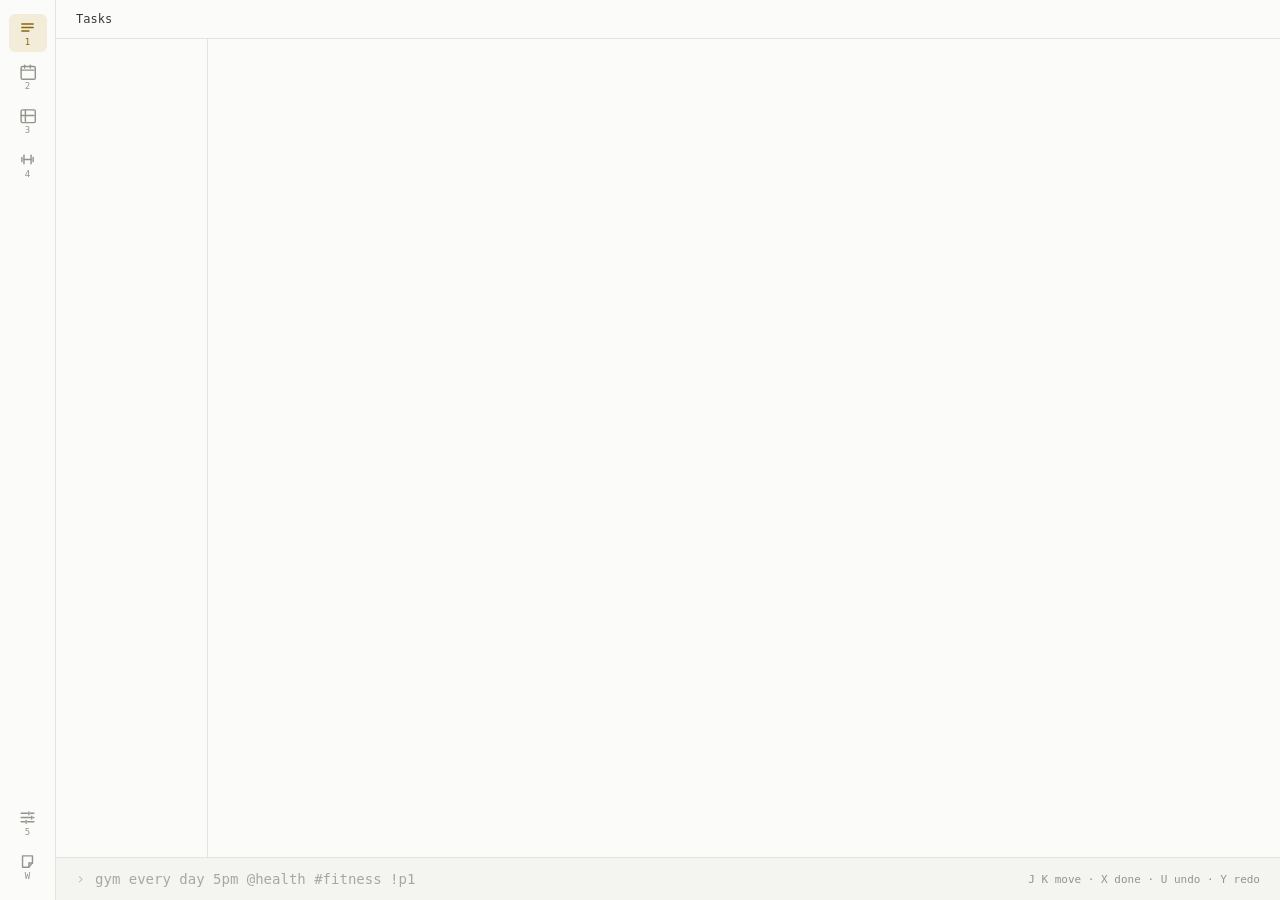
==== commit 5159f923: "Fix detail-pane edits, add a day picker, and two visual bugs The reported error was "invalid type: s" ====
--- a/windows-app/src/index.html
+++ b/windows-app/src/index.html
@@ -48,8 +48,8 @@
       <button id="page-settings" type="button" aria-label="Settings (5)">
         <svg width="17" height="17" viewBox="0 0 24 24" fill="none" stroke="currentColor"
              stroke-width="2" stroke-linecap="round" stroke-linejoin="round" aria-hidden="true">
-          <circle cx="12" cy="12" r="3" />
-          <path d="M12 2v3M12 19v3M2 12h3M19 12h3M4.9 4.9l2.1 2.1M17 17l2.1 2.1M19.1 4.9L17 7M7 17l-2.1 2.1" />
+          <path d="M3 6h9M16 6h5M3 12h13M20 12h1M3 18h5M12 18h9" />
+          <path d="M14 4v4M18 10v4M10 16v4" />
         </svg>
         <span class="key">5</span>
       </button>
--- a/windows-app/src/styles.css
+++ b/windows-app/src/styles.css
@@ -1866,3 +1866,75 @@
   font-size: 11px;
   color: var(--text-dim);
 }
+
+/* A button that is only a word: the Esc affordance in the detail header, and
+   anything else that should read as text but behave as a control. Without
+   this it falls back to the browser's grey chrome, which is the one thing the
+   rest of the interface never uses. */
+.plain {
+  font-family: var(--mono);
+  font-size: 11px;
+  color: var(--text-ghost);
+  background: transparent;
+  border: 1px solid transparent;
+  border-radius: 3px;
+  padding: 2px 6px;
+  cursor: pointer;
+}
+
+.plain:hover {
+  color: var(--text-2);
+  border-color: var(--line);
+}
+
+.plain:focus-visible {
+  outline: 1px solid var(--accent);
+  outline-offset: 1px;
+}
+
+/* ---- the repeat popover ---- */
+
+.pop .repeat-option {
+  display: block;
+  width: 100%;
+  text-align: left;
+  margin-bottom: 4px;
+}
+
+.pop-label {
+  margin: 10px 0 5px;
+  font-family: var(--mono);
+  font-size: 9px;
+  letter-spacing: 0.12em;
+  text-transform: uppercase;
+  color: var(--text-ghost);
+}
+
+/* Seven keys, one per weekday. Sized so three clicks is a rule. */
+.pop .day-picker {
+  display: grid;
+  grid-template-columns: repeat(7, 1fr);
+  gap: 3px;
+}
+
+.pop .day-key {
+  padding: 5px 0;
+  font-family: var(--mono);
+  font-size: 11px;
+  color: var(--text-faint);
+  background: var(--cell-off);
+  border: 1px solid var(--line);
+  border-radius: 3px;
+  cursor: pointer;
+}
+
+.pop .day-key:hover {
+  color: var(--text);
+  border-color: var(--edge);
+}
+
+.pop .day-key.on {
+  color: var(--accent);
+  background: color-mix(in srgb, var(--accent) 16%, transparent);
+  border-color: color-mix(in srgb, var(--accent) 45%, transparent);
+}
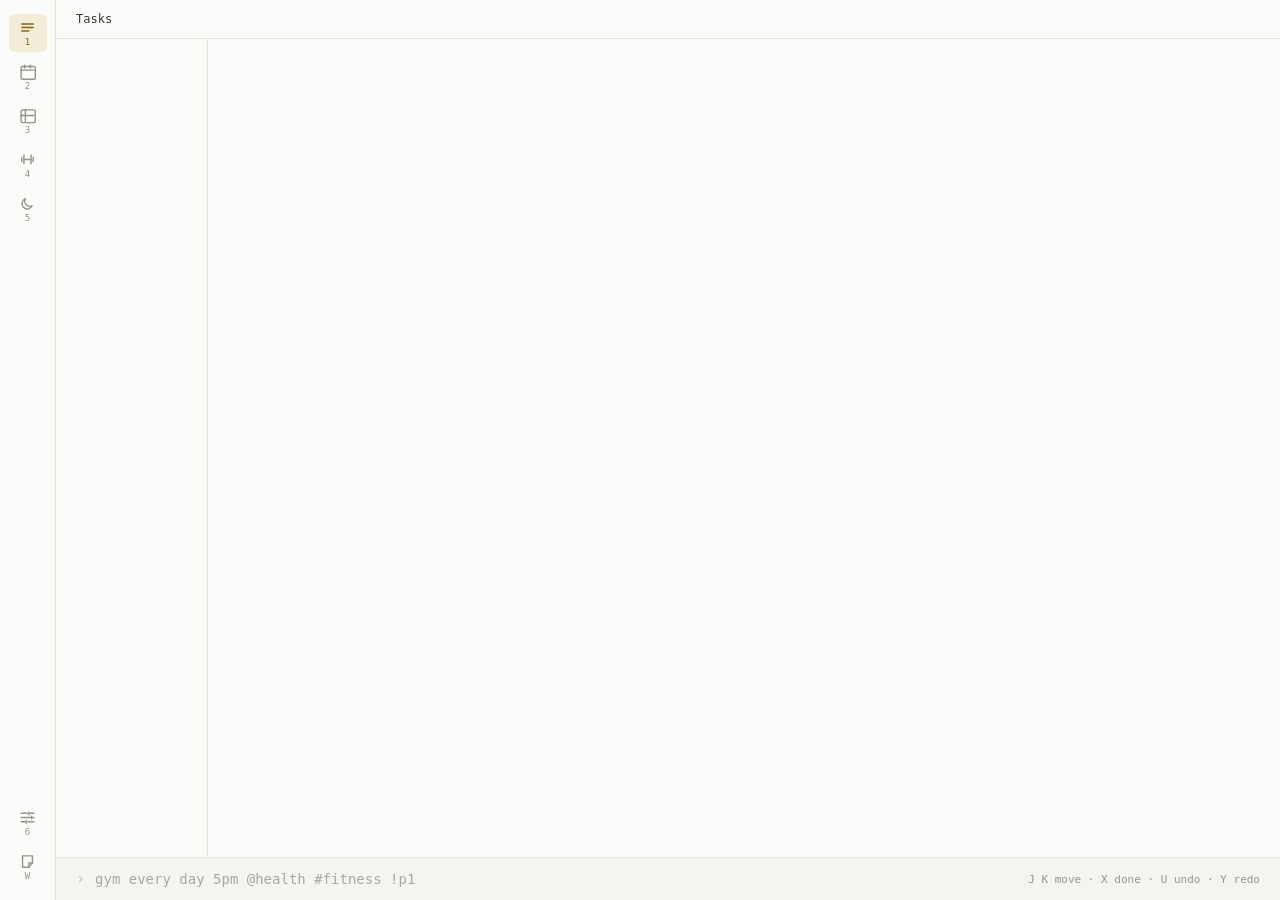
==== commit 36d1b65d: "Add prayer times, computed rather than fetched Asked whether this needs an API and whether it can wo" ====
--- a/windows-app/src/index.html
+++ b/windows-app/src/index.html
@@ -43,15 +43,23 @@
         <span class="key">4</span>
       </button>
 
+      <button id="page-prayer" type="button" aria-label="Prayer times (5)">
+        <svg width="17" height="17" viewBox="0 0 24 24" fill="none" stroke="currentColor"
+             stroke-width="2" stroke-linecap="round" stroke-linejoin="round" aria-hidden="true">
+          <path d="M18.5 15.5A7.5 7.5 0 0 1 9 5.2a7.5 7.5 0 1 0 9.5 10.3z" />
+        </svg>
+        <span class="key">5</span>
+      </button>
+
       <div class="spacer"></div>
 
-      <button id="page-settings" type="button" aria-label="Settings (5)">
+      <button id="page-settings" type="button" aria-label="Settings (6)">
         <svg width="17" height="17" viewBox="0 0 24 24" fill="none" stroke="currentColor"
              stroke-width="2" stroke-linecap="round" stroke-linejoin="round" aria-hidden="true">
           <path d="M3 6h9M16 6h5M3 12h13M20 12h1M3 18h5M12 18h9" />
           <path d="M14 4v4M18 10v4M10 16v4" />
         </svg>
-        <span class="key">5</span>
+        <span class="key">6</span>
       </button>
 
       <button id="sticky-toggle" type="button" aria-label="Toggle the sticky note (W)">
@@ -114,6 +122,9 @@
         </div>
       </div>
 
+      <!-- Prayer times: six rows, worked out locally from coordinates. -->
+      <div id="prayer-page" class="page" hidden></div>
+
       <!-- Settings: rendered from what the core says the switches are. -->
       <div id="settings-page" class="page" hidden>
         <div id="settings" class="settings"></div>
--- a/windows-app/src/styles.css
+++ b/windows-app/src/styles.css
@@ -1938,3 +1938,184 @@
   background: color-mix(in srgb, var(--accent) 16%, transparent);
   border-color: color-mix(in srgb, var(--accent) 45%, transparent);
 }
+
+/* ---- numeric habit rows ----
+   A cell is 19px, which cannot hold "7h 30m". So a number is shown as an
+   intensity against the month's largest, read exactly on hover, and typed
+   into an input floated over the cell — the only place wide enough for one. */
+
+.habit-days {
+  position: relative;
+}
+
+.pop .day-key,
+.day.num {
+  font-family: var(--mono);
+}
+
+.day.num {
+  background: var(--accent);
+  border-color: transparent;
+}
+
+.day.num.blank {
+  background: transparent;
+  border: 1px dashed var(--line);
+}
+
+.day.num.ahead {
+  background: transparent;
+  border: 1px solid transparent;
+}
+
+.cell-input {
+  position: absolute;
+  top: -3px;
+  width: 76px;
+  z-index: 5;
+  padding: 3px 5px;
+  font-family: var(--mono);
+  font-size: 11px;
+  color: var(--text-max);
+  background: var(--raised);
+  border: 1px solid var(--accent);
+  border-radius: 3px;
+  outline: none;
+}
+
+/* ---- prayer times ----
+   Six rows and a countdown. Nothing loads, so there is no spinner and no
+   error state — only the one case where the app has not been told where
+   you are. */
+
+#prayer-page {
+  padding: 16px 20px 20px;
+  overflow-y: auto;
+}
+
+.prayer-next {
+  display: flex;
+  align-items: baseline;
+  gap: 10px;
+  padding: 10px 14px;
+  margin-bottom: 18px;
+  border: 1px solid color-mix(in srgb, var(--accent) 35%, transparent);
+  border-radius: 4px;
+  background: color-mix(in srgb, var(--accent) 8%, transparent);
+}
+
+.prayer-next .label {
+  font-family: var(--mono);
+  font-size: 9px;
+  letter-spacing: 0.14em;
+  color: var(--text-ghost);
+}
+
+.prayer-next .name {
+  font-family: var(--display);
+  font-size: 16px;
+  color: var(--text-max);
+}
+
+.prayer-next .at {
+  font-family: var(--mono);
+  font-size: 13px;
+  color: var(--accent);
+}
+
+.prayer-next .in {
+  margin-left: auto;
+  font-family: var(--mono);
+  font-size: 11px;
+  color: var(--text-faint);
+}
+
+.prayer-list {
+  display: flex;
+  flex-direction: column;
+}
+
+.prayer-row {
+  display: flex;
+  align-items: baseline;
+  gap: 12px;
+  padding: 9px 2px;
+  border-bottom: 1px solid var(--line-faint);
+}
+
+.prayer-row:last-child {
+  border-bottom: 0;
+}
+
+.prayer-name {
+  min-width: 84px;
+  font-family: var(--display);
+  font-size: 14px;
+  color: var(--text);
+}
+
+.prayer-rule {
+  flex-grow: 1;
+  height: 1px;
+  background: var(--line-faint);
+}
+
+.prayer-time {
+  font-family: var(--mono);
+  font-size: 13px;
+  color: var(--text-2);
+}
+
+/* Sunrise ends Fajr rather than being a prayer, so it is quieter. */
+.prayer-row.marker .prayer-name,
+.prayer-row.marker .prayer-time {
+  color: var(--text-fainter);
+  font-size: 12px;
+}
+
+.prayer-row.past .prayer-name,
+.prayer-row.past .prayer-time {
+  color: var(--text-quiet);
+}
+
+.prayer-row.next .prayer-name {
+  color: var(--text-max);
+}
+
+.prayer-row.next .prayer-time {
+  color: var(--accent);
+}
+
+.prayer-row.none .prayer-time {
+  font-size: 11px;
+  color: var(--text-ghost);
+}
+
+.prayer-empty {
+  max-width: 460px;
+  padding: 20px 0;
+}
+
+.prayer-empty p {
+  margin: 0 0 8px;
+  font-size: 13px;
+  color: var(--text-2);
+}
+
+.prayer-empty .quiet,
+.prayer-note {
+  font-size: 12px;
+  line-height: 1.55;
+  color: var(--text-faint);
+}
+
+.prayer-note {
+  max-width: 520px;
+  margin: 18px 0 0;
+}
+
+.setting-number {
+  flex: 0 0 auto;
+  width: 120px;
+  text-align: right;
+}
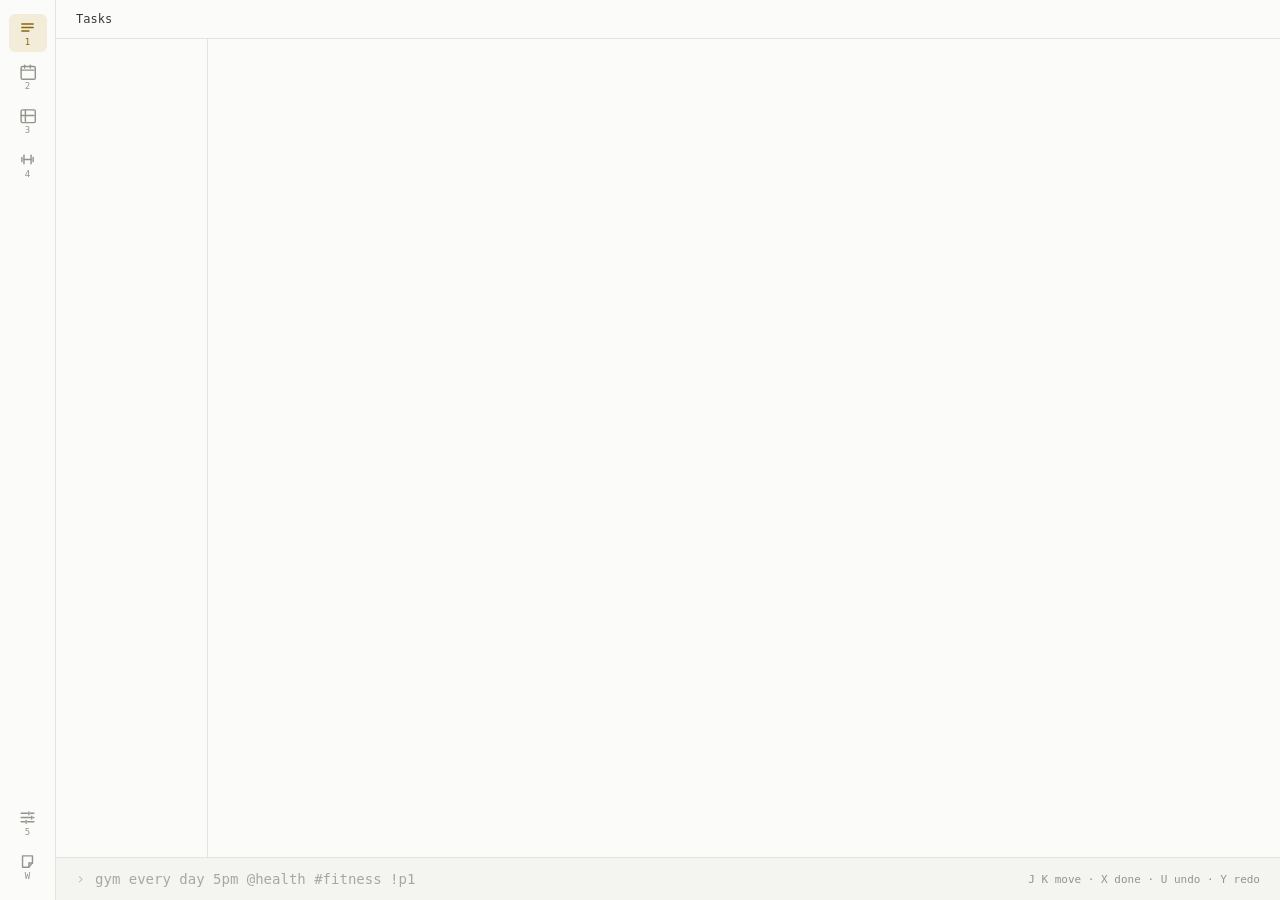
==== commit 1122a68b: "Remove prayer times Taken out at the maintainer's call, before the first public version. The page, i" ====
--- a/windows-app/src/index.html
+++ b/windows-app/src/index.html
@@ -43,23 +43,15 @@
         <span class="key">4</span>
       </button>
 
-      <button id="page-prayer" type="button" aria-label="Prayer times (5)">
-        <svg width="17" height="17" viewBox="0 0 24 24" fill="none" stroke="currentColor"
-             stroke-width="2" stroke-linecap="round" stroke-linejoin="round" aria-hidden="true">
-          <path d="M18.5 15.5A7.5 7.5 0 0 1 9 5.2a7.5 7.5 0 1 0 9.5 10.3z" />
-        </svg>
-        <span class="key">5</span>
-      </button>
-
       <div class="spacer"></div>
 
-      <button id="page-settings" type="button" aria-label="Settings (6)">
+      <button id="page-settings" type="button" aria-label="Settings (5)">
         <svg width="17" height="17" viewBox="0 0 24 24" fill="none" stroke="currentColor"
              stroke-width="2" stroke-linecap="round" stroke-linejoin="round" aria-hidden="true">
           <path d="M3 6h9M16 6h5M3 12h13M20 12h1M3 18h5M12 18h9" />
           <path d="M14 4v4M18 10v4M10 16v4" />
         </svg>
-        <span class="key">6</span>
+        <span class="key">5</span>
       </button>
 
       <button id="sticky-toggle" type="button" aria-label="Toggle the sticky note (W)">
@@ -122,9 +114,6 @@
         </div>
       </div>
 
-      <!-- Prayer times: six rows, worked out locally from coordinates. -->
-      <div id="prayer-page" class="page" hidden></div>
-
       <!-- Settings: rendered from what the core says the switches are. -->
       <div id="settings-page" class="page" hidden>
         <div id="settings" class="settings"></div>
--- a/windows-app/src/styles.css
+++ b/windows-app/src/styles.css
@@ -1,11 +1,3 @@
-/* Kairos — Direction B, "Command Deck".
-   A dark-first, terminal-adjacent surface: proportional type for the things a
-   person wrote, monospace for everything the machine knows. Density is the
-   point — 26px rows, hairline rules, no decoration that is not information.
-
-   Every colour below is a token. Dark is the default and light is the
-   override, because this is a tool that sits open next to real work. */
-
 :root {
   color-scheme: dark;
 
@@ -323,12 +315,6 @@
 
 /* The tools keep the same rhythm as the rest of the line. */
 #status-tools,
-.status .filters {
-  display: flex;
-  align-items: center;
-  gap: 12px;
-}
-
 .status button {
   border: 0;
   background: transparent;
@@ -1405,10 +1391,6 @@
 
 @media (max-width: 520px) {
   .status .search,
-  .status .filters {
-    display: none;
-  }
-
   .task .meta .extra {
     display: none;
   }
@@ -1983,139 +1965,155 @@
   outline: none;
 }
 
-/* ---- prayer times ----
-   Six rows and a countdown. Nothing loads, so there is no spinner and no
-   error state — only the one case where the app has not been told where
-   you are. */
-
-#prayer-page {
-  padding: 16px 20px 20px;
-  overflow-y: auto;
-}
-
-.prayer-next {
-  display: flex;
-  align-items: baseline;
-  gap: 10px;
-  padding: 10px 14px;
-  margin-bottom: 18px;
-  border: 1px solid color-mix(in srgb, var(--accent) 35%, transparent);
-  border-radius: 4px;
-  background: color-mix(in srgb, var(--accent) 8%, transparent);
-}
-
-.prayer-next .label {
+
+/* ---- the habit editor ----
+   Fixed to the viewport, because the grid it belongs to scrolls sideways and
+   would otherwise clip it. */
+
+.habit-editor {
+  width: 250px;
+  z-index: 40;
+}
+
+.habit-editor .pop-field {
+  margin-bottom: 8px;
+}
+
+.habit-editor .pop-field input {
+  width: 100%;
+}
+
+.habit-editor .pop-row {
+  display: flex;
+  flex-wrap: wrap;
+  gap: 4px;
+}
+
+.habit-editor .pop-row-end {
+  margin-top: 12px;
+  padding-top: 10px;
+  border-top: 1px solid var(--line);
+  justify-content: flex-end;
+}
+
+/* The habit's name is the way into its editor, so it has to look pressable
+   without becoming a button in the middle of a data grid. */
+.habit-name .n {
+  padding: 0;
+  font: inherit;
+  color: var(--text);
+  text-align: left;
+  background: transparent;
+  border: 0;
+  border-bottom: 1px solid transparent;
+  cursor: pointer;
+  overflow: hidden;
+  text-overflow: ellipsis;
+  white-space: nowrap;
+}
+
+.habit-name .n:hover {
+  border-bottom-color: var(--edge);
+}
+
+.habit-name .n:focus-visible {
+  outline: 1px solid var(--accent);
+  outline-offset: 2px;
+}
+
+/* Where an archived habit went, so archiving is not a one-way door. */
+.archived-habits {
+  display: flex;
+  align-items: center;
+  flex-wrap: wrap;
+  gap: 6px;
+  margin-top: 6px;
+  padding-top: 10px;
+  border-top: 1px solid var(--line-faint);
+}
+
+.archived-habits .label {
   font-family: var(--mono);
   font-size: 9px;
   letter-spacing: 0.14em;
   color: var(--text-ghost);
 }
 
-.prayer-next .name {
-  font-family: var(--display);
-  font-size: 16px;
+.archived-habits .restore {
+  font-family: var(--sans);
+  font-size: 11px;
+  color: var(--text-fainter);
+  background: transparent;
+  border: 1px dashed var(--line);
+  border-radius: 3px;
+  padding: 2px 8px;
+  cursor: pointer;
+}
+
+.archived-habits .restore:hover {
+  color: var(--text);
+  border-style: solid;
+  border-color: var(--edge);
+}
+
+/* ---- session notes, and deleting a routine ----
+   Both follow the pattern already on this page: an affordance that stays out
+   of the way until the row is hovered. */
+
+.workout-grid {
+  position: relative;
+}
+
+.wcell.head .note {
+  border: 0;
+  background: transparent;
+  color: var(--text-quiet);
+  font-size: 14px;
+  line-height: 1;
+  padding: 0 2px;
+  cursor: pointer;
+  opacity: 0;
+}
+
+.wcell.head:hover .note {
+  opacity: 1;
+}
+
+/* A session that has a note says so without being hovered — otherwise the
+   note is written once and never seen again. */
+.wcell.head .note.on {
+  color: var(--accent);
+  opacity: 1;
+}
+
+.note-input {
+  position: absolute;
+  z-index: 6;
+  width: 180px;
+  padding: 4px 6px;
+  font-family: var(--sans);
+  font-size: 11px;
   color: var(--text-max);
-}
-
-.prayer-next .at {
-  font-family: var(--mono);
-  font-size: 13px;
-  color: var(--accent);
-}
-
-.prayer-next .in {
-  margin-left: auto;
-  font-family: var(--mono);
-  font-size: 11px;
-  color: var(--text-faint);
-}
-
-.prayer-list {
-  display: flex;
-  flex-direction: column;
-}
-
-.prayer-row {
-  display: flex;
-  align-items: baseline;
-  gap: 12px;
-  padding: 9px 2px;
-  border-bottom: 1px solid var(--line-faint);
-}
-
-.prayer-row:last-child {
-  border-bottom: 0;
-}
-
-.prayer-name {
-  min-width: 84px;
-  font-family: var(--display);
-  font-size: 14px;
-  color: var(--text);
-}
-
-.prayer-rule {
-  flex-grow: 1;
-  height: 1px;
-  background: var(--line-faint);
-}
-
-.prayer-time {
-  font-family: var(--mono);
-  font-size: 13px;
-  color: var(--text-2);
-}
-
-/* Sunrise ends Fajr rather than being a prayer, so it is quieter. */
-.prayer-row.marker .prayer-name,
-.prayer-row.marker .prayer-time {
-  color: var(--text-fainter);
-  font-size: 12px;
-}
-
-.prayer-row.past .prayer-name,
-.prayer-row.past .prayer-time {
+  background: var(--raised);
+  border: 1px solid var(--accent);
+  border-radius: 3px;
+  outline: none;
+}
+
+.list-row .x {
+  border: 0;
+  background: transparent;
   color: var(--text-quiet);
-}
-
-.prayer-row.next .prayer-name {
-  color: var(--text-max);
-}
-
-.prayer-row.next .prayer-time {
-  color: var(--accent);
-}
-
-.prayer-row.none .prayer-time {
-  font-size: 11px;
-  color: var(--text-ghost);
-}
-
-.prayer-empty {
-  max-width: 460px;
-  padding: 20px 0;
-}
-
-.prayer-empty p {
-  margin: 0 0 8px;
-  font-size: 13px;
-  color: var(--text-2);
-}
-
-.prayer-empty .quiet,
-.prayer-note {
-  font-size: 12px;
-  line-height: 1.55;
-  color: var(--text-faint);
-}
-
-.prayer-note {
-  max-width: 520px;
-  margin: 18px 0 0;
-}
-
-.setting-number {
-  flex: 0 0 auto;
-  width: 120px;
-  text-align: right;
-}
+  font-size: 10px;
+  padding: 0 2px;
+  cursor: pointer;
+  opacity: 0;
+}
+
+.list-row:hover .x {
+  opacity: 1;
+}
+
+.list-row .x:hover {
+  color: var(--danger);
+}
